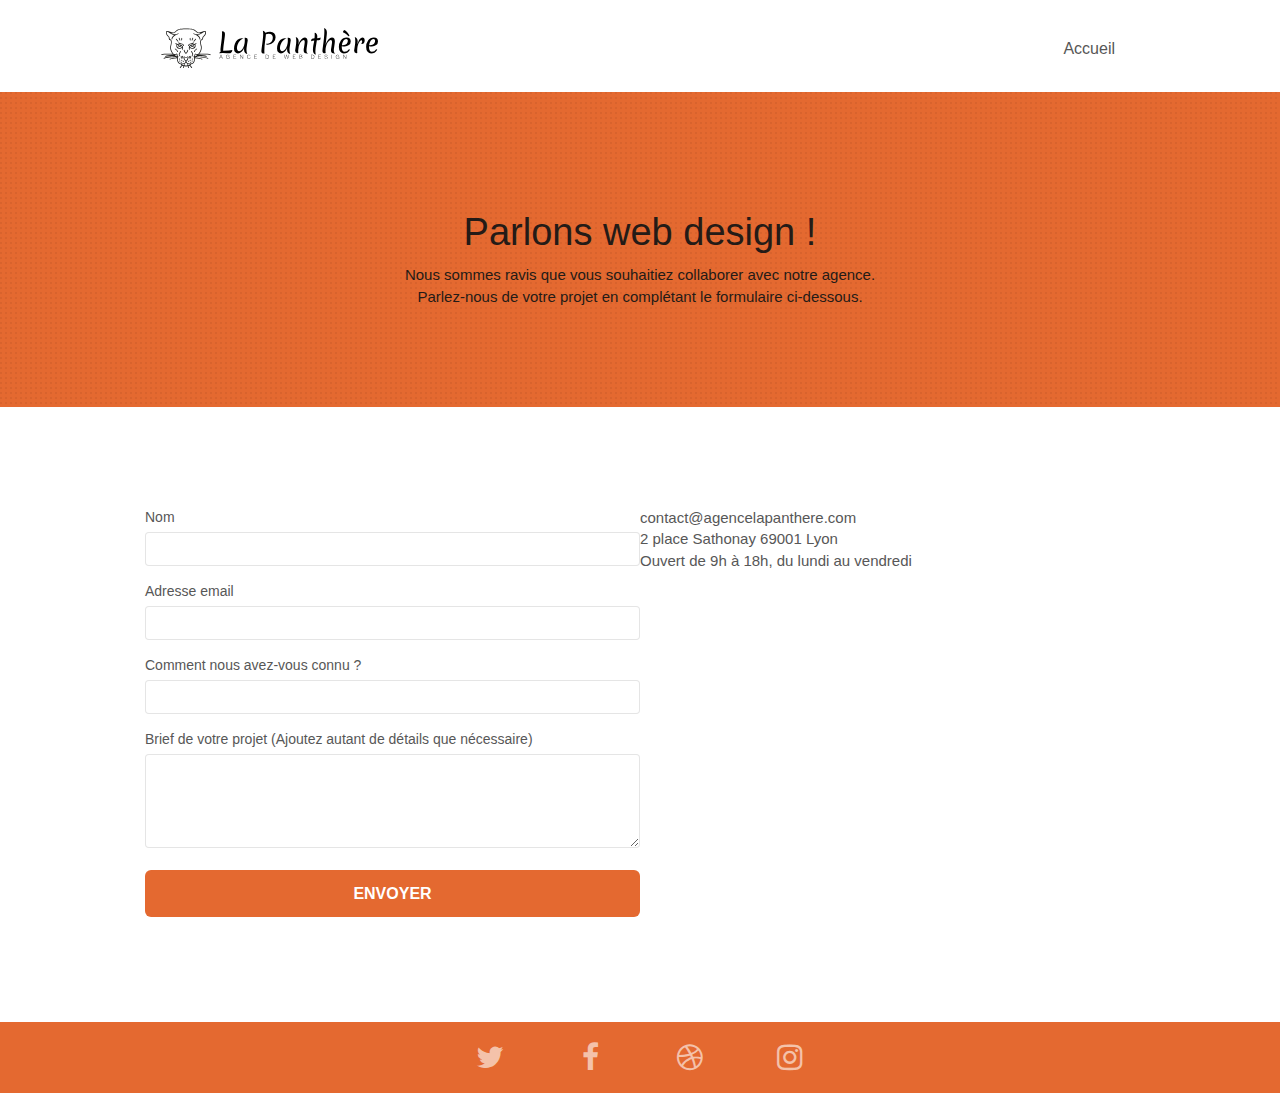
==== page2.html @ c899527e "add keywords and description" ====
<!doctype html>
<html lang="fr">
<head>
    <meta charset="utf-8">
    <meta name="keywords" content="site web, site internet, agence design à Lyon,agence design">
    <meta name="description" content="agence design à Lyon,agence design">
    <meta name="viewport" content="width=device-width, initial-scale=1.0, viewport-fit=cover">
    <link rel="shortcut icon" type="image/png" href="favicon.jpg">
    
	<link rel="stylesheet" type="text/css" href="./css/bootstrap.min.css">
	<link rel="stylesheet" type="text/css" href="style.min.css">
	<link rel="stylesheet" type="text/css" href="./css/font-awesome.css">
	<link rel="stylesheet" type="text/css" href="./css/et-line.css">
	
    
    <title>Contact</title>

    
<!-- Analytics -->
 
<!-- Analytics END -->
    
</head>
<body>
<!-- Principal conteneur -->
<div class="page-container">
    
<!-- bloc-0 -->
<div class="bloc bgc-white l-bloc " id="bloc-0">
	<div class="container bloc-sm">
		<nav class="navbar row">
			<div class="navbar-header">
				<a class="navbar-brand" href="index.html"><img src="img/agence-la-panthere-monochrome.svg" alt="atlanta web design logo" height="40" /></a>
				<button id="nav-toggle" type="button" class="ui-navbar-toggle navbar-toggle" data-toggle="collapse" data-target=".navbar-1">
					<span class="sr-only">Toggle navigation</span><span class="icon-bar"></span><span class="icon-bar"></span><span class="icon-bar"></span>
				</button>
			</div>
			<div class="collapse navbar-collapse navbar-1 special-dropdown-nav">
				<ul class="site-navigation nav navbar-nav">
					<li>
						<a href="index.html">Accueil</a>
					</li>
					
				</ul>
			</div>
		</nav>
	</div>
</div>
<!-- bloc-0 END -->

<!-- bloc-6 -->
<div class="bloc bg-dots-bg bg-repeat bgc-atomic-tangerine d-bloc bloc-bg-texture texture-paper" id="bloc-6">
	<div class="container bloc-lg">
		<div class="row">
			<div class="col-sm-12">
				<h1 class="text-center hero-bloc-text tc-white">
					Parlons web design !
				</h1>
				<p class="text-center mg-lg tc-white tight-width-whitespace">
					Nous sommes ravis que vous souhaitiez collaborer avec notre agence.<br>
					Parlez-nous de votre projet en complétant le formulaire ci-dessous.
				</p>
			</div>
		</div>
	</div>
</div>
<!-- bloc-6 END -->

<!-- bloc-7 -->
<div class="bloc bgc-white l-bloc" id="bloc-7">
	<div class="container bloc-lg">
		<div class="row">
			<div class="col-sm-6">
				<form id="form_1" novalidate success-msg="Your message has been sent." fail-msg="Sorry it seems that our mail server is not responding, Sorry for the inconvenience!">
					<div class="form-group">
						<label for="nom">
							Nom
						</label>
						<input id="nom" class="form-control" required />
					</div>
					<div class="form-group">
						<label for="email">
							Adresse email
						</label>
						<input id="email" class="form-control" type="email" required />
					</div>
					<div class="form-group">
						<label for="message 1">
							Comment nous avez-vous connu ?
						</label>
						<input class="form-control" type="email" required id="message 1" />
					</div>
					<div class="form-group">
						<label for="message 2">
							Brief de votre projet (Ajoutez autant de détails que nécessaire)<br>
						</label><textarea id="message 2" class="form-control" rows="4" cols="50" required></textarea>
					</div> 
					<button class="bloc-button btn btn-lg btn-block cta-hero btn-atomic-tangerine" type="submit" aria-label="button send">
						Envoyer
					</button>
				</form>
			</div>
			<div class="col-sm-6">
				<p>
					contact@agencelapanthere.com<br>2 place Sathonay 69001 Lyon<br>Ouvert de 9h à 18h, du lundi au vendredi<br>
				</p>
			</div>
		</div>
	</div>
</div>
<!-- bloc-7 END -->

<!-- ScrollToTop Button -->
<a class="bloc-button btn btn-d scrollToTop" onclick="scrollToTarget('1')"><span class="fa fa-chevron-up"></span></a>
<!-- ScrollToTop Button END-->


<!-- Footer - bloc-8 -->
<footer>
<div class="bloc bgc-atomic-tangerine d-bloc" id="bloc-8">
	<div class="container bloc-sm">
		<div class="row">
			<div class="col-sm-12">
				
				<div class="row row-no-gutters social">
					<div class="col-sm-3">
						<div class="text-center">
							<a class="social" href="https://twitter.com/search?q=%23login" aria-label="icone twitter"><span class="fa fa-twitter icon-md"></span></a>
						</div>
					</div>
					<div class="col-sm-3">
						<div class="text-center">
							<a class="social" href="https://www.facebook.com/login/" aria-label="icone facebook"><span class="fa fa-facebook icon-md"></span></a>
						</div>
					</div>
					<div class="col-sm-3">
						<div class="text-center">
							<a class="social" href="https://dribbble.com/" aria-label="icone dribbble"><span class="fa fa-dribbble icon-md"></span></a>
						</div>
					</div>
					<div class="col-sm-3">
						<div class="text-center">
							<a class="social" href="https://www.instagram.com/accounts/login/?" aria-label="icone instagram"><span class="fa fa-instagram icon-md"></span></a>
						</div>
					</div>
				</div>
			</div>
		</div>
	</div>
</div>
</footer>
<!-- Footer - bloc-8 END -->

</div>
<!-- Principal conteneur END -->
    
	<script src="./js/jquery-2.1.0.min.js"></script>
	<script src="./js/bootstrap.min.js"></script>
	<script src="./js/blocs.min.js"></script>
	<script src="./js/jqBootstrapValidation.js"></script>
	<script src="./js/formHandler.js"></script>

</body>
</html>
---- style.min.css ----
body{margin:0;padding:0;background:#fff;overflow-x:hidden;-webkit-font-smoothing:antialiased;-moz-osx-font-smoothing:grayscale}a,button{transition:all .3s ease-in-out;outline:0!important}a:hover{text-decoration:none;cursor:pointer}#page-loading-blocs-notifaction{position:fixed;top:0;bottom:0;width:100%;z-index:100000;background:#fff url("img/pageload-spinner.gif") no-repeat center center}.bloc{width:100%;clear:both;background:50% 50% no-repeat;padding:0 50px;-webkit-background-size:cover;-moz-background-size:cover;-o-background-size:cover;background-size:cover;position:relative}.bloc .container{padding-left:20px;padding-right:20px}.bloc-lg{padding:100px 50px}.bloc-md{padding:50px}.bloc-sm{padding:20px 50px}.bg-b-edge,.bg-bl-edge,.bg-br-edge,.bg-center,.bg-l-edge,.bg-r-edge,.bg-repeat,.bg-t-edge,.bg-tl-edge,.bg-tr-edge{-webkit-background-size:auto!important;-moz-background-size:auto!important;-o-background-size:auto!important;background-size:auto!important}.bg-repeat{background:repeat}.bg-t-edge{background:top no-repeat}.bloc-bg-texture::before{content:"";background-size:2px 2px;position:absolute;top:0;bottom:0;left:0;right:0}.b-parallax{background-attachment:fixed}.d-bloc{color:rgba(255,255,255,.7)}.sizeParagraph{font-size:20px}.d-bloc button:hover{color:rgba(255,255,255,.9)}.d-bloc .icon-round,.d-bloc .icon-rounded,.d-bloc .icon-semi-rounded-a,.d-bloc .icon-semi-rounded-b,.d-bloc .icon-square{border-color:rgba(255,255,255,.9)}.d-bloc .divider-h span{border-color:rgba(255,255,255,.2)}.d-bloc .a-btn,.d-bloc .navbar a,.d-bloc .navbar-brand,.d-bloc a .icon-lg,.d-bloc a .icon-md,.d-bloc a .icon-sm,.d-bloc a .icon-xl,.d-bloc h1 a,.d-bloc h2 a,.d-bloc h3 a,.d-bloc h4 a,.d-bloc h5 a,.d-bloc h6 a,.d-bloc p a{color:rgba(255,255,255,.6)}.d-bloc .a-btn:hover,.d-bloc .navbar a:hover,.d-bloc .navbar-brand:hover,.d-bloc a:hover .icon-lg,.d-bloc a:hover .icon-md,.d-bloc a:hover .icon-sm,.d-bloc a:hover .icon-xl,.d-bloc h1 a:hover,.d-bloc h2 a:hover,.d-bloc h3 a:hover,.d-bloc h4 a:hover,.d-bloc h5 a:hover,.d-bloc h6 a:hover,.d-bloc p a:hover{color:#fff}.d-bloc .navbar-toggle .icon-bar{background:#fff}.d-bloc .btn-wire,.d-bloc .btn-wire:hover{color:#fff;border-color:#fff}.d-bloc .panel{color:rgba(0,0,0,.5)}.d-bloc .panel button:hover{color:rgba(0,0,0,.7)}.d-bloc .panel icon{border-color:rgba(0,0,0,.7)}.d-bloc .panel .divider-h span{border-color:rgba(0,0,0,.1)}.d-bloc .panel .a-btn{color:rgba(0,0,0,.6)}.d-bloc .panel .a-btn:hover{color:#000}.d-bloc .panel .btn-wire,.d-bloc .panel .btn-wire:hover{color:rgba(0,0,0,.7);border-color:rgba(0,0,0,.3)}.d-bloc .panel,.l-bloc{color:rgba(0,0,0,.5)}.d-bloc .panel button:hover,.l-bloc button:hover{color:rgba(0,0,0,.7)}.l-bloc .icon-round,.l-bloc .icon-rounded,.l-bloc .icon-semi-rounded-a,.l-bloc .icon-semi-rounded-b,.l-bloc .icon-square{border-color:rgba(0,0,0,.7)}.d-bloc .panel .divider-h span,.l-bloc .divider-h span{border-color:rgba(0,0,0,.1)}.d-bloc .panel .a-btn,.l-bloc .a-btn,.l-bloc .navbar a,.l-bloc .navbar-brand,.l-bloc a .icon-lg,.l-bloc a .icon-md,.l-bloc a .icon-sm,.l-bloc a .icon-xl,.l-bloc h1 a,.l-bloc h2 a,.l-bloc h3 a,.l-bloc h4 a,.l-bloc h5 a,.l-bloc h6 a,.l-bloc p a{color:rgba(0,0,0,.6)}.d-bloc .panel .a-btn:hover,.l-bloc .a-btn:hover,.l-bloc .navbar a:hover,.l-bloc .navbar-brand:hover,.l-bloc a:hover .icon-lg,.l-bloc a:hover .icon-md,.l-bloc a:hover .icon-sm,.l-bloc a:hover .icon-xl,.l-bloc h1 a:hover,.l-bloc h2 a:hover,.l-bloc h3 a:hover,.l-bloc h4 a:hover,.l-bloc h5 a:hover,.l-bloc h6 a:hover,.l-bloc p a:hover{color:#000}.l-bloc .navbar-toggle .icon-bar{color:rgba(0,0,0,.6)}.d-bloc .panel .btn-wire,.d-bloc .panel .btn-wire:hover,.l-bloc .btn-wire,.l-bloc .btn-wire:hover{color:rgba(0,0,0,.7);border-color:rgba(0,0,0,.3)}.voffset{margin-top:30px}.voffset-lg{margin-top:80px}.row-no-gutters{margin-right:0;margin-left:0}.row.row-no-gutters>[class*=" col-"],.row.row-no-gutters>[class^=col-]{padding-right:0;padding-left:0}#bloc-1-hero h1{font-size:32px}.navbar{margin-bottom:0;z-index:1}.navbar-brand{height:auto;padding:3px 15px;font-size:25px;font-weight:400;font-weight:600;line-height:44px}.navbar-brand img{max-height:200px;margin:0 5px 0 0;display:inline}.navbar-brand img[src$=svg]{min-width:100px}.nav-center .navbar-brand img{margin:0}.navbar .nav{padding-top:2px;margin-right:-16px;float:right;z-index:1}.nav>li{float:left;margin-top:4px;font-size:16px}.navbar-nav .open .dropdown-menu>li>a{text-align:inherit}.nav>li a:focus,.nav>li a:hover{background:0 0}.navbar-toggle{margin:10px 10px 0 0;border:0}.navbar-toggle:hover{background:0 0!important}.navbar-toggle .icon-bar{background-color:rgba(0,0,0,.5);width:26px}.nav-invert .navbar .nav{float:left}.nav-invert .navbar-brand,.nav-invert .navbar-header{float:right;position:relative;z-index:2}@media (min-width:768px){.site-navigation{position:absolute;top:50%;right:20px;transform:translate(0,-50%);-webkit-transform:translateY(-50%)}.nav>li .dropdown-menu a,.nav>li .dropdown-menu a:hover{color:#484848}.nav-invert .site-navigation{left:0;right:0}.nav-center{text-align:center}.nav-center .navbar-header{width:100%}.nav-center .nav>li,.nav-center .navbar-brand,.nav-center .navbar-header{float:none;display:inline-block}.nav-center .site-navigation{position:relative;width:100%;right:0;margin-right:0;margin-top:20px}.nav-center.mini-nav .navbar-toggle{float:none;margin:10px auto 0}}.nav>li>.dropdown a{background:0 0!important;display:block;padding:14px 15px}nav .caret{margin:0 5px}.dropdown-menu .dropdown-menu{top:-8px;left:100%}.dropdown-menu .dropmenu-flow-right{top:100%;left:0;margin-left:-1px;border-top-left-radius:0;border-top-right-radius:0}.dropdown-menu .dropdown span{border:4px solid #000;border-top-color:transparent;border-right-color:transparent;border-bottom-color:transparent;margin:6px -5px 0 0!important;float:right}.mg-md{margin-top:10px;margin-bottom:20px}.mg-lg{margin-top:10px;margin-bottom:40px}.btn{margin:0 5px 5px 0}.btn.pull-right{margin:0 0 5px 5px}.btn-d,.btn-d:focus,.btn-d:hover{color:#fff;background:rgba(0,0,0,.3)}button{outline:0!important}.btn-rd{border-radius:40px}.btn-clean{border:1px solid rgba(0,0,0,.08);border-bottom-color:rgba(0,0,0,.1);text-shadow:0 1px 0 rgba(0,0,1,.1);box-shadow:0 1px 3px rgba(0,0,1,.25),inset 0 1px 0 0 rgba(255,255,255,.15)}.icon-md{font-size:30px!important}.icon-lg{font-size:60px!important}.sm-shadow{text-shadow:0 1px 2px rgba(0,0,0,.3)}.panel-sq,.panel-sq .panel-footer,.panel-sq .panel-heading{border-radius:0}.panel-rd{border-radius:30px}.panel-rd .panel-heading{border-radius:29px 29px 0 0}.panel-rd .panel-footer{border-radius:0 0 29px 29px}.form-control{border-color:rgba(0,0,0,.1);box-shadow:none}.scrollToTop{width:40px;height:40px;position:fixed;bottom:20px;right:20px;opacity:0;z-index:500;transition:all .3s ease-in-out}.scrollToTop span{margin-top:6px}.showScrollTop{font-size:14px;opacity:1}a[data-lightbox]{position:relative;display:block;text-align:center}a[data-lightbox]:hover::before{content:"+";font-family:HelveticaNeue-Light,"Helvetica Neue Light","Helvetica Neue",Helvetica,Arial;font-size:32px;width:50px;height:50px;margin-left:-25px;border-radius:50%;background:rgba(0,0,0,.6);color:#fff;font-weight:100;z-index:1;position:absolute;top:50%;transform:translateY(-50%);-webkit-transform:translateY(-50%)}a[data-lightbox]:hover img{opacity:.6;-webkit-animation-fill-mode:none;animation-fill-mode:none}#lightbox-modal{display:flex;align-items:center}#lightbox-modal .modal-dialog{width:90%;max-width:900px;margin:0 auto 0}#lightbox-modal .modal-dialog img{max-height:90vh;margin:0 auto}.lightbox-caption{padding:20px;color:#fff;background:rgba(0,0,0,.5);position:absolute;left:15px;right:15px;bottom:5px}.close-lightbox{color:#fff;font-size:30px;position:absolute;top:20px;right:20px;z-index:20;background:rgba(0,0,0,.5);border:none;line-height:30px;padding:0 9px 5px;opacity:.3}.close-lightbox:hover,.next-lightbox:hover,.prev-lightbox:hover{opacity:1;color:#fff}.next-lightbox,.prev-lightbox{font-size:20px;color:rgba(255,255,255,.9);background:rgba(0,0,0,.5);transition:all .2s ease-in-out;position:absolute;top:45%;z-index:1;opacity:.4}.next-lightbox{padding:6px 8px 1px 13px;right:25px}.prev-lightbox{padding:6px 13px 1px 10px;left:25px}.snapshot-lb .modal-body{padding-bottom:45px}.snapshot-lb .lightbox-caption{padding:0;color:rgba(0,0,0,.5);background:0 0}.btn,a,h1,h2,h3,h4,h5,h6,label,p{font-family:helvetica;font-weight:400;color:#575757!important}.container{max-width:1000px}.hero-bloc-text{font-size:38px}.hero-bloc-text-sub{font-size:36px}.statement-bloc-text{line-height:26px;font-style:italic;font-size:20px;text-align:center;font-weight:lighter;max-width:520px;margin:auto auto auto auto}p{font-size:15px}.tight-width-whitespace{max-width:600px;margin:auto auto auto auto}.h1{font-size:20px;font-family:"Open Sans"}.cta-hero{margin-top:22px;color:#fff!important;text-transform:uppercase;padding:12px 28px 12px 28px;font-size:16px;font-weight:700}.social{max-width:400px;margin:auto auto auto auto}h2{font-size:22px;line-height:1.4em}.size-text{font-size:22px;line-height:1.4em}h3{font-size:15px;text-transform:uppercase;font-weight:700;color:#333!important}.med-width-whitespace{max-width:800px;margin:auto auto auto auto;box-shadow:0 0 0 #000}h1{color:#333!important}h4{color:#333!important}.icons{margin-bottom:14px;margin-top:24px}.white{color:#fff!important}.portfolio-thumb{margin-bottom:24px}.portfolio-row{margin-bottom:44px;margin-top:50px}.avatar{box-shadow:0 4px 9px rgba(0,0,0,.3)}.black-background{background-color:rgba(165,147,99,.7);padding:40px 40px 40px 40px}.bold-link{font-weight:900;text-decoration:underline!important}.bgc-white{background-color:#fff}.bgc-dark-slate-blue{background-color:#364577}.tc-white{color:#241b17!important}.bgc-atomic-tangerine{background:#e46930}.btn-atomic-tangerine{background:#e46930;color:#fff!important}.btn-atomic-tangerine:hover{background:#c27956!important;color:#fff!important}.ltc-white{color:#fff!important}.ltc-white:hover{color:#ccc!important}.ltc-atomic-tangerine{color:#f3976c!important}.ltc-atomic-tangerine:hover{color:#c27956!important}.icon-dark-slate-blue{color:#364577!important;border-color:#364577!important}.bg-dots-bg{background-image:url("img/dots-bg.png")}.bg-lines-h2-bg{background-image:url("img/lines-h2-bg.png")}.bg-banniere{background-image:url("img/agence-la-panthere.webp")}.bg-presentation{background-image:url("img/image-de-presentation.webp")}.size-paragraph{font-size:15px}.tc-blue{text-decoration:blue}.bg-h1{background:#ccc;border-radius:5px}@media (max-width:1024px){.bloc{padding-left:20px;padding-right:20px}.bloc-tile-2.full-width-bloc .container,.bloc-tile-3.full-width-bloc .container,.bloc-tile-4.full-width-bloc .container,.bloc.full-width-bloc{padding-left:0;padding-right:0}}@media (max-width:992px) and (min-width:768px){.navbar .nav{max-width:80%}.nav-center.navbar .nav{max-width:100%}}@media only screen and (min-device-width:768px) and (max-device-width:1024px) and (orientation:landscape){.b-parallax{background-attachment:scroll}}@media only screen and (min-device-width:1024px) and (max-device-width:1366px) and (-webkit-min-device-pixel-ratio:1.5){.b-parallax{background-attachment:scroll}}@media (max-width:991px){.container{width:100%}.b-parallax{background-attachment:scroll}#hero-bloc,.page-container{overflow-x:hidden;position:relative}.bloc{padding-left:constant(safe-area-inset-left);padding-right:constant(safe-area-inset-right)}.bloc-group,.bloc-group .bloc{display:block;width:100%}.bloc-fill-screen .fill-bloc-bottom-edge,.bloc-fill-screen .fill-bloc-top-edge{padding:0 20px;padding-left:constant(safe-area-inset-left);padding-right:constant(safe-area-inset-right)}}@media (max-width:767px){.page-container{overflow-x:hidden;position:relative}#disqus_thread,h1,h2,h3,h4,h5,h6,p{padding-left:10px!important;padding-right:10px!important}.b-parallax{background-attachment:scroll}.navbar .nav{padding-top:0;border-top:1px solid rgba(0,0,0,.2);float:none!important}.navbar.row{margin-left:0;margin-right:0}.site-navigation{position:inherit;transform:none;-webkit-transform:none;-ms-transform:none}.nav>li{margin-top:0;border-bottom:1px solid rgba(0,0,0,.1);background:rgba(0,0,0,.05);text-align:left;padding-left:15px;width:100%}.nav>li:hover{background:rgba(0,0,0,.08)}.dropdown .dropdown a .caret{float:none;margin:5px 0 0 10px!important;border:4px solid #000;border-bottom-color:transparent;border-right-color:transparent;border-left-color:transparent}#hero-bloc .navbar .nav{background:rgba(0,0,0,.8)}#hero-bloc .navbar .nav a{color:rgba(255,255,255,.6)}.hero{padding:50px 0}.hero-nav{left:-1px;right:-1px}.navbar-collapse{padding:0;overflow-x:hidden;-webkit-box-shadow:none;box-shadow:none}.navbar-brand img{max-height:40px;width:auto}.nav-invert .navbar-header{float:none;width:100%}.nav-invert .navbar-toggle{float:left;margin-left:10px}.bloc{padding-left:0;padding-right:0}.bloc-lg,.bloc-xl,.bloc-xxl{padding:40px 0}.bloc-md,.bloc-sm{padding-left:0;padding-right:0}.bloc-fill-screen .fill-bloc-bottom-edge,.bloc-fill-screen .fill-bloc-top-edge,.bloc-tile-2 .container,.bloc-tile-3 .container,.bloc-tile-4 .container{padding-left:0;padding-right:0}.a-block{padding:0 10px}.btn-dwn{display:none}.voffset{margin-top:5px}.voffset-md{margin-top:20px}.voffset-lg{margin-top:30px}form{padding:5px}.close-lightbox{display:inline-block}.blocsapp-device-iphone5{background-size:216px 425px;padding-top:60px;width:216px;height:425px}.blocsapp-device-iphone5 img{width:180px;height:320px}}@media (max-width:400px){.bloc{padding-left:0;padding-right:0}}@media (max-width:767px){.bloc-mob-center-text{text-align:center}}
---- css/et-line.css ----
@font-face {
    font-family: et-line;
    src: url(../fonts/et-line.eot);
    src: url(../fonts/et-line.eot?#iefix) format('embedded-opentype'), url(../fonts/et-line.woff) format('woff'), url(../fonts/et-line.ttf) format('truetype'), url(../fonts/et-line.svg#et-line) format('svg');
    font-weight: 400;
    font-style: normal
}

.et-icon-adjustments,
.et-icon-alarmclock,
.et-icon-anchor,
.et-icon-aperture,
.et-icon-attachment,
.et-icon-bargraph,
.et-icon-basket,
.et-icon-beaker,
.et-icon-bike,
.et-icon-book-open,
.et-icon-briefcase,
.et-icon-browser,
.et-icon-calendar,
.et-icon-camera,
.et-icon-caution,
.et-icon-chat,
.et-icon-circle-compass,
.et-icon-clipboard,
.et-icon-clock,
.et-icon-cloud,
.et-icon-compass,
.et-icon-desktop,
.et-icon-dial,
.et-icon-document,
.et-icon-documents,
.et-icon-download,
.et-icon-dribbble,
.et-icon-edit,
.et-icon-envelope,
.et-icon-expand,
.et-icon-facebook,
.et-icon-flag,
.et-icon-focus,
.et-icon-gears,
.et-icon-genius,
.et-icon-gift,
.et-icon-global,
.et-icon-globe,
.et-icon-googleplus,
.et-icon-grid,
.et-icon-happy,
.et-icon-hazardous,
.et-icon-heart,
.et-icon-hotairballoon,
.et-icon-hourglass,
.et-icon-key,
.et-icon-laptop,
.et-icon-layers,
.et-icon-lifesaver,
.et-icon-lightbulb,
.et-icon-linegraph,
.et-icon-linkedin,
.et-icon-lock,
.et-icon-magnifying-glass,
.et-icon-map,
.et-icon-map-pin,
.et-icon-megaphone,
.et-icon-mic,
.et-icon-mobile,
.et-icon-newspaper,
.et-icon-notebook,
.et-icon-paintbrush,
.et-icon-paperclip,
.et-icon-pencil,
.et-icon-phone,
.et-icon-picture,
.et-icon-pictures,
.et-icon-piechart,
.et-icon-presentation,
.et-icon-pricetags,
.et-icon-printer,
.et-icon-profile-female,
.et-icon-profile-male,
.et-icon-puzzle,
.et-icon-quote,
.et-icon-recycle,
.et-icon-refresh,
.et-icon-ribbon,
.et-icon-rss,
.et-icon-sad,
.et-icon-scissors,
.et-icon-scope,
.et-icon-search,
.et-icon-shield,
.et-icon-speedometer,
.et-icon-strategy,
.et-icon-streetsign,
.et-icon-tablet,
.et-icon-target,
.et-icon-telescope,
.et-icon-toolbox,
.et-icon-tools,
.et-icon-tools-2,
.et-icon-trophy,
.et-icon-tumblr,
.et-icon-twitter,
.et-icon-upload,
.et-icon-video,
.et-icon-wallet,
.et-icon-wine {
    font-family: et-line;
    speak: none;
    font-style: normal;
    font-weight: 400;
    font-variant: normal;
    text-transform: none;
    line-height: 1;
    -webkit-font-smoothing: antialiased;
    -moz-osx-font-smoothing: grayscale;
    display: inline-block
}

.et-icon-mobile:before {
    content: "\e000"
}

.et-icon-laptop:before {
    content: "\e001"
}

.et-icon-desktop:before {
    content: "\e002"
}

.et-icon-tablet:before {
    content: "\e003"
}

.et-icon-phone:before {
    content: "\e004"
}

.et-icon-document:before {
    content: "\e005"
}

.et-icon-documents:before {
    content: "\e006"
}

.et-icon-search:before {
    content: "\e007"
}

.et-icon-clipboard:before {
    content: "\e008"
}

.et-icon-newspaper:before {
    content: "\e009"
}

.et-icon-notebook:before {
    content: "\e00a"
}

.et-icon-book-open:before {
    content: "\e00b"
}

.et-icon-browser:before {
    content: "\e00c"
}

.et-icon-calendar:before {
    content: "\e00d"
}

.et-icon-presentation:before {
    content: "\e00e"
}

.et-icon-picture:before {
    content: "\e00f"
}

.et-icon-pictures:before {
    content: "\e010"
}

.et-icon-video:before {
    content: "\e011"
}

.et-icon-camera:before {
    content: "\e012"
}

.et-icon-printer:before {
    content: "\e013"
}

.et-icon-toolbox:before {
    content: "\e014"
}

.et-icon-briefcase:before {
    content: "\e015"
}

.et-icon-wallet:before {
    content: "\e016"
}

.et-icon-gift:before {
    content: "\e017"
}

.et-icon-bargraph:before {
    content: "\e018"
}

.et-icon-grid:before {
    content: "\e019"
}

.et-icon-expand:before {
    content: "\e01a"
}

.et-icon-focus:before {
    content: "\e01b"
}

.et-icon-edit:before {
    content: "\e01c"
}

.et-icon-adjustments:before {
    content: "\e01d"
}

.et-icon-ribbon:before {
    content: "\e01e"
}

.et-icon-hourglass:before {
    content: "\e01f"
}

.et-icon-lock:before {
    content: "\e020"
}

.et-icon-megaphone:before {
    content: "\e021"
}

.et-icon-shield:before {
    content: "\e022"
}

.et-icon-trophy:before {
    content: "\e023"
}

.et-icon-flag:before {
    content: "\e024"
}

.et-icon-map:before {
    content: "\e025"
}

.et-icon-puzzle:before {
    content: "\e026"
}

.et-icon-basket:before {
    content: "\e027"
}

.et-icon-envelope:before {
    content: "\e028"
}

.et-icon-streetsign:before {
    content: "\e029"
}

.et-icon-telescope:before {
    content: "\e02a"
}

.et-icon-gears:before {
    content: "\e02b"
}

.et-icon-key:before {
    content: "\e02c"
}

.et-icon-paperclip:before {
    content: "\e02d"
}

.et-icon-attachment:before {
    content: "\e02e"
}

.et-icon-pricetags:before {
    content: "\e02f"
}

.et-icon-lightbulb:before {
    content: "\e030"
}

.et-icon-layers:before {
    content: "\e031"
}

.et-icon-pencil:before {
    content: "\e032"
}

.et-icon-tools:before {
    content: "\e033"
}

.et-icon-tools-2:before {
    content: "\e034"
}

.et-icon-scissors:before {
    content: "\e035"
}

.et-icon-paintbrush:before {
    content: "\e036"
}

.et-icon-magnifying-glass:before {
    content: "\e037"
}

.et-icon-circle-compass:before {
    content: "\e038"
}

.et-icon-linegraph:before {
    content: "\e039"
}

.et-icon-mic:before {
    content: "\e03a"
}

.et-icon-strategy:before {
    content: "\e03b"
}

.et-icon-beaker:before {
    content: "\e03c"
}

.et-icon-caution:before {
    content: "\e03d"
}

.et-icon-recycle:before {
    content: "\e03e"
}

.et-icon-anchor:before {
    content: "\e03f"
}

.et-icon-profile-male:before {
    content: "\e040"
}

.et-icon-profile-female:before {
    content: "\e041"
}

.et-icon-bike:before {
    content: "\e042"
}

.et-icon-wine:before {
    content: "\e043"
}

.et-icon-hotairballoon:before {
    content: "\e044"
}

.et-icon-globe:before {
    content: "\e045"
}

.et-icon-genius:before {
    content: "\e046"
}

.et-icon-map-pin:before {
    content: "\e047"
}

.et-icon-dial:before {
    content: "\e048"
}

.et-icon-chat:before {
    content: "\e049"
}

.et-icon-heart:before {
    content: "\e04a"
}

.et-icon-cloud:before {
    content: "\e04b"
}

.et-icon-upload:before {
    content: "\e04c"
}

.et-icon-download:before {
    content: "\e04d"
}

.et-icon-target:before {
    content: "\e04e"
}

.et-icon-hazardous:before {
    content: "\e04f"
}

.et-icon-piechart:before {
    content: "\e050"
}

.et-icon-speedometer:before {
    content: "\e051"
}

.et-icon-global:before {
    content: "\e052"
}

.et-icon-compass:before {
    content: "\e053"
}

.et-icon-lifesaver:before {
    content: "\e054"
}

.et-icon-clock:before {
    content: "\e055"
}

.et-icon-aperture:before {
    content: "\e056"
}

.et-icon-quote:before {
    content: "\e057"
}

.et-icon-scope:before {
    content: "\e058"
}

.et-icon-alarmclock:before {
    content: "\e059"
}

.et-icon-refresh:before {
    content: "\e05a"
}

.et-icon-happy:before {
    content: "\e05b"
}

.et-icon-sad:before {
    content: "\e05c"
}

.et-icon-facebook:before {
    content: "\e05d"
}

.et-icon-twitter:before {
    content: "\e05e"
}

.et-icon-googleplus:before {
    content: "\e05f"
}

.et-icon-rss:before {
    content: "\e060"
}

.et-icon-tumblr:before {
    content: "\e061"
}

.et-icon-linkedin:before {
    content: "\e062"
}

.et-icon-dribbble:before {
    content: "\e063"
}
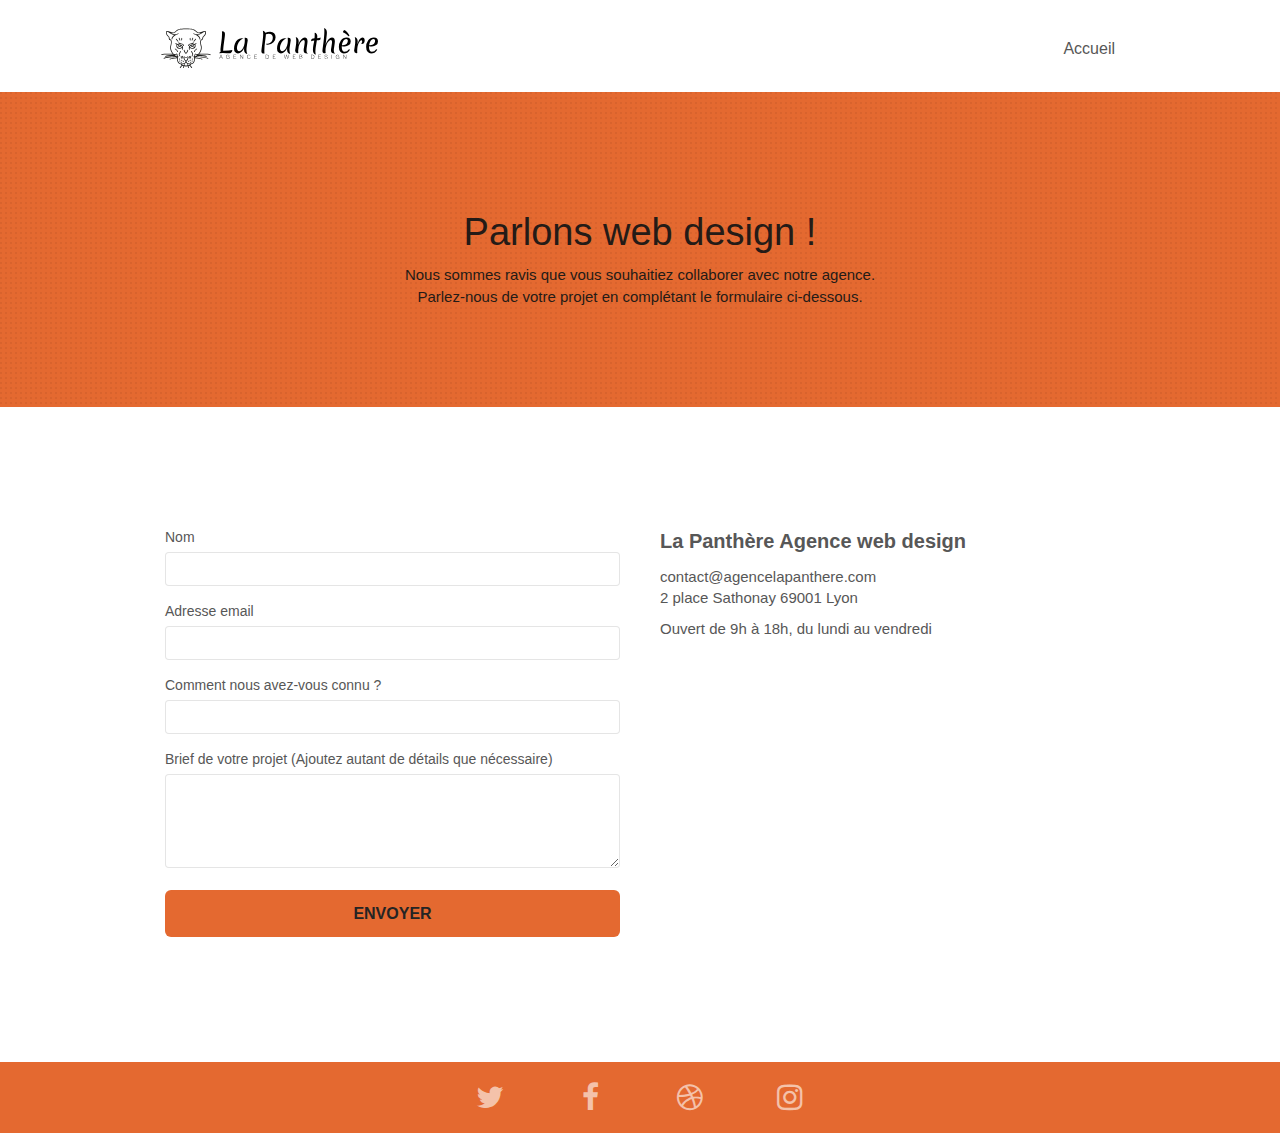
==== commit 97f830b9: "add padding and change color send" ====
--- a/page2.html
+++ b/page2.html
@@ -101,9 +101,13 @@
 				</form>
 			</div>
 			<div class="col-sm-6">
+				<p class="coordonnées" >
+					La Panthère Agence web design <br>
+				</p>
 				<p>
-					contact@agencelapanthere.com<br>2 place Sathonay 69001 Lyon<br>Ouvert de 9h à 18h, du lundi au vendredi<br>
+				<a href="mailto:contact@agencelapanthere.com" aria-label="adresse mail de la panthere agenge pour contact par mail">contact@agencelapanthere.com</a>	<br>2 place Sathonay 69001 Lyon<br>
 				</p>
+				<p>Ouvert de 9h à 18h, du lundi au vendredi<br></p>
 			</div>
 		</div>
 	</div>
--- a/style.min.css
+++ b/style.min.css
@@ -1 +1 @@
-body{margin:0;padding:0;background:#fff;overflow-x:hidden;-webkit-font-smoothing:antialiased;-moz-osx-font-smoothing:grayscale}a,button{transition:all .3s ease-in-out;outline:0!important}a:hover{text-decoration:none;cursor:pointer}#page-loading-blocs-notifaction{position:fixed;top:0;bottom:0;width:100%;z-index:100000;background:#fff url("img/pageload-spinner.gif") no-repeat center center}.bloc{width:100%;clear:both;background:50% 50% no-repeat;padding:0 50px;-webkit-background-size:cover;-moz-background-size:cover;-o-background-size:cover;background-size:cover;position:relative}.bloc .container{padding-left:20px;padding-right:20px}.bloc-lg{padding:100px 50px}.bloc-md{padding:50px}.bloc-sm{padding:20px 50px}.bg-b-edge,.bg-bl-edge,.bg-br-edge,.bg-center,.bg-l-edge,.bg-r-edge,.bg-repeat,.bg-t-edge,.bg-tl-edge,.bg-tr-edge{-webkit-background-size:auto!important;-moz-background-size:auto!important;-o-background-size:auto!important;background-size:auto!important}.bg-repeat{background:repeat}.bg-t-edge{background:top no-repeat}.bloc-bg-texture::before{content:"";background-size:2px 2px;position:absolute;top:0;bottom:0;left:0;right:0}.b-parallax{background-attachment:fixed}.d-bloc{color:rgba(255,255,255,.7)}.sizeParagraph{font-size:20px}.d-bloc button:hover{color:rgba(255,255,255,.9)}.d-bloc .icon-round,.d-bloc .icon-rounded,.d-bloc .icon-semi-rounded-a,.d-bloc .icon-semi-rounded-b,.d-bloc .icon-square{border-color:rgba(255,255,255,.9)}.d-bloc .divider-h span{border-color:rgba(255,255,255,.2)}.d-bloc .a-btn,.d-bloc .navbar a,.d-bloc .navbar-brand,.d-bloc a .icon-lg,.d-bloc a .icon-md,.d-bloc a .icon-sm,.d-bloc a .icon-xl,.d-bloc h1 a,.d-bloc h2 a,.d-bloc h3 a,.d-bloc h4 a,.d-bloc h5 a,.d-bloc h6 a,.d-bloc p a{color:rgba(255,255,255,.6)}.d-bloc .a-btn:hover,.d-bloc .navbar a:hover,.d-bloc .navbar-brand:hover,.d-bloc a:hover .icon-lg,.d-bloc a:hover .icon-md,.d-bloc a:hover .icon-sm,.d-bloc a:hover .icon-xl,.d-bloc h1 a:hover,.d-bloc h2 a:hover,.d-bloc h3 a:hover,.d-bloc h4 a:hover,.d-bloc h5 a:hover,.d-bloc h6 a:hover,.d-bloc p a:hover{color:#fff}.d-bloc .navbar-toggle .icon-bar{background:#fff}.d-bloc .btn-wire,.d-bloc .btn-wire:hover{color:#fff;border-color:#fff}.d-bloc .panel{color:rgba(0,0,0,.5)}.d-bloc .panel button:hover{color:rgba(0,0,0,.7)}.d-bloc .panel icon{border-color:rgba(0,0,0,.7)}.d-bloc .panel .divider-h span{border-color:rgba(0,0,0,.1)}.d-bloc .panel .a-btn{color:rgba(0,0,0,.6)}.d-bloc .panel .a-btn:hover{color:#000}.d-bloc .panel .btn-wire,.d-bloc .panel .btn-wire:hover{color:rgba(0,0,0,.7);border-color:rgba(0,0,0,.3)}.d-bloc .panel,.l-bloc{color:rgba(0,0,0,.5)}.d-bloc .panel button:hover,.l-bloc button:hover{color:rgba(0,0,0,.7)}.l-bloc .icon-round,.l-bloc .icon-rounded,.l-bloc .icon-semi-rounded-a,.l-bloc .icon-semi-rounded-b,.l-bloc .icon-square{border-color:rgba(0,0,0,.7)}.d-bloc .panel .divider-h span,.l-bloc .divider-h span{border-color:rgba(0,0,0,.1)}.d-bloc .panel .a-btn,.l-bloc .a-btn,.l-bloc .navbar a,.l-bloc .navbar-brand,.l-bloc a .icon-lg,.l-bloc a .icon-md,.l-bloc a .icon-sm,.l-bloc a .icon-xl,.l-bloc h1 a,.l-bloc h2 a,.l-bloc h3 a,.l-bloc h4 a,.l-bloc h5 a,.l-bloc h6 a,.l-bloc p a{color:rgba(0,0,0,.6)}.d-bloc .panel .a-btn:hover,.l-bloc .a-btn:hover,.l-bloc .navbar a:hover,.l-bloc .navbar-brand:hover,.l-bloc a:hover .icon-lg,.l-bloc a:hover .icon-md,.l-bloc a:hover .icon-sm,.l-bloc a:hover .icon-xl,.l-bloc h1 a:hover,.l-bloc h2 a:hover,.l-bloc h3 a:hover,.l-bloc h4 a:hover,.l-bloc h5 a:hover,.l-bloc h6 a:hover,.l-bloc p a:hover{color:#000}.l-bloc .navbar-toggle .icon-bar{color:rgba(0,0,0,.6)}.d-bloc .panel .btn-wire,.d-bloc .panel .btn-wire:hover,.l-bloc .btn-wire,.l-bloc .btn-wire:hover{color:rgba(0,0,0,.7);border-color:rgba(0,0,0,.3)}.voffset{margin-top:30px}.voffset-lg{margin-top:80px}.row-no-gutters{margin-right:0;margin-left:0}.row.row-no-gutters>[class*=" col-"],.row.row-no-gutters>[class^=col-]{padding-right:0;padding-left:0}#bloc-1-hero h1{font-size:32px}.navbar{margin-bottom:0;z-index:1}.navbar-brand{height:auto;padding:3px 15px;font-size:25px;font-weight:400;font-weight:600;line-height:44px}.navbar-brand img{max-height:200px;margin:0 5px 0 0;display:inline}.navbar-brand img[src$=svg]{min-width:100px}.nav-center .navbar-brand img{margin:0}.navbar .nav{padding-top:2px;margin-right:-16px;float:right;z-index:1}.nav>li{float:left;margin-top:4px;font-size:16px}.navbar-nav .open .dropdown-menu>li>a{text-align:inherit}.nav>li a:focus,.nav>li a:hover{background:0 0}.navbar-toggle{margin:10px 10px 0 0;border:0}.navbar-toggle:hover{background:0 0!important}.navbar-toggle .icon-bar{background-color:rgba(0,0,0,.5);width:26px}.nav-invert .navbar .nav{float:left}.nav-invert .navbar-brand,.nav-invert .navbar-header{float:right;position:relative;z-index:2}@media (min-width:768px){.site-navigation{position:absolute;top:50%;right:20px;transform:translate(0,-50%);-webkit-transform:translateY(-50%)}.nav>li .dropdown-menu a,.nav>li .dropdown-menu a:hover{color:#484848}.nav-invert .site-navigation{left:0;right:0}.nav-center{text-align:center}.nav-center .navbar-header{width:100%}.nav-center .nav>li,.nav-center .navbar-brand,.nav-center .navbar-header{float:none;display:inline-block}.nav-center .site-navigation{position:relative;width:100%;right:0;margin-right:0;margin-top:20px}.nav-center.mini-nav .navbar-toggle{float:none;margin:10px auto 0}}.nav>li>.dropdown a{background:0 0!important;display:block;padding:14px 15px}nav .caret{margin:0 5px}.dropdown-menu .dropdown-menu{top:-8px;left:100%}.dropdown-menu .dropmenu-flow-right{top:100%;left:0;margin-left:-1px;border-top-left-radius:0;border-top-right-radius:0}.dropdown-menu .dropdown span{border:4px solid #000;border-top-color:transparent;border-right-color:transparent;border-bottom-color:transparent;margin:6px -5px 0 0!important;float:right}.mg-md{margin-top:10px;margin-bottom:20px}.mg-lg{margin-top:10px;margin-bottom:40px}.btn{margin:0 5px 5px 0}.btn.pull-right{margin:0 0 5px 5px}.btn-d,.btn-d:focus,.btn-d:hover{color:#fff;background:rgba(0,0,0,.3)}button{outline:0!important}.btn-rd{border-radius:40px}.btn-clean{border:1px solid rgba(0,0,0,.08);border-bottom-color:rgba(0,0,0,.1);text-shadow:0 1px 0 rgba(0,0,1,.1);box-shadow:0 1px 3px rgba(0,0,1,.25),inset 0 1px 0 0 rgba(255,255,255,.15)}.icon-md{font-size:30px!important}.icon-lg{font-size:60px!important}.sm-shadow{text-shadow:0 1px 2px rgba(0,0,0,.3)}.panel-sq,.panel-sq .panel-footer,.panel-sq .panel-heading{border-radius:0}.panel-rd{border-radius:30px}.panel-rd .panel-heading{border-radius:29px 29px 0 0}.panel-rd .panel-footer{border-radius:0 0 29px 29px}.form-control{border-color:rgba(0,0,0,.1);box-shadow:none}.scrollToTop{width:40px;height:40px;position:fixed;bottom:20px;right:20px;opacity:0;z-index:500;transition:all .3s ease-in-out}.scrollToTop span{margin-top:6px}.showScrollTop{font-size:14px;opacity:1}a[data-lightbox]{position:relative;display:block;text-align:center}a[data-lightbox]:hover::before{content:"+";font-family:HelveticaNeue-Light,"Helvetica Neue Light","Helvetica Neue",Helvetica,Arial;font-size:32px;width:50px;height:50px;margin-left:-25px;border-radius:50%;background:rgba(0,0,0,.6);color:#fff;font-weight:100;z-index:1;position:absolute;top:50%;transform:translateY(-50%);-webkit-transform:translateY(-50%)}a[data-lightbox]:hover img{opacity:.6;-webkit-animation-fill-mode:none;animation-fill-mode:none}#lightbox-modal{display:flex;align-items:center}#lightbox-modal .modal-dialog{width:90%;max-width:900px;margin:0 auto 0}#lightbox-modal .modal-dialog img{max-height:90vh;margin:0 auto}.lightbox-caption{padding:20px;color:#fff;background:rgba(0,0,0,.5);position:absolute;left:15px;right:15px;bottom:5px}.close-lightbox{color:#fff;font-size:30px;position:absolute;top:20px;right:20px;z-index:20;background:rgba(0,0,0,.5);border:none;line-height:30px;padding:0 9px 5px;opacity:.3}.close-lightbox:hover,.next-lightbox:hover,.prev-lightbox:hover{opacity:1;color:#fff}.next-lightbox,.prev-lightbox{font-size:20px;color:rgba(255,255,255,.9);background:rgba(0,0,0,.5);transition:all .2s ease-in-out;position:absolute;top:45%;z-index:1;opacity:.4}.next-lightbox{padding:6px 8px 1px 13px;right:25px}.prev-lightbox{padding:6px 13px 1px 10px;left:25px}.snapshot-lb .modal-body{padding-bottom:45px}.snapshot-lb .lightbox-caption{padding:0;color:rgba(0,0,0,.5);background:0 0}.btn,a,h1,h2,h3,h4,h5,h6,label,p{font-family:helvetica;font-weight:400;color:#575757!important}.container{max-width:1000px}.hero-bloc-text{font-size:38px}.hero-bloc-text-sub{font-size:36px}.statement-bloc-text{line-height:26px;font-style:italic;font-size:20px;text-align:center;font-weight:lighter;max-width:520px;margin:auto auto auto auto}p{font-size:15px}.tight-width-whitespace{max-width:600px;margin:auto auto auto auto}.h1{font-size:20px;font-family:"Open Sans"}.cta-hero{margin-top:22px;color:#fff!important;text-transform:uppercase;padding:12px 28px 12px 28px;font-size:16px;font-weight:700}.social{max-width:400px;margin:auto auto auto auto}h2{font-size:22px;line-height:1.4em}.size-text{font-size:22px;line-height:1.4em}h3{font-size:15px;text-transform:uppercase;font-weight:700;color:#333!important}.med-width-whitespace{max-width:800px;margin:auto auto auto auto;box-shadow:0 0 0 #000}h1{color:#333!important}h4{color:#333!important}.icons{margin-bottom:14px;margin-top:24px}.white{color:#fff!important}.portfolio-thumb{margin-bottom:24px}.portfolio-row{margin-bottom:44px;margin-top:50px}.avatar{box-shadow:0 4px 9px rgba(0,0,0,.3)}.black-background{background-color:rgba(165,147,99,.7);padding:40px 40px 40px 40px}.bold-link{font-weight:900;text-decoration:underline!important}.bgc-white{background-color:#fff}.bgc-dark-slate-blue{background-color:#364577}.tc-white{color:#241b17!important}.bgc-atomic-tangerine{background:#e46930}.btn-atomic-tangerine{background:#e46930;color:#fff!important}.btn-atomic-tangerine:hover{background:#c27956!important;color:#fff!important}.ltc-white{color:#fff!important}.ltc-white:hover{color:#ccc!important}.ltc-atomic-tangerine{color:#f3976c!important}.ltc-atomic-tangerine:hover{color:#c27956!important}.icon-dark-slate-blue{color:#364577!important;border-color:#364577!important}.bg-dots-bg{background-image:url("img/dots-bg.png")}.bg-lines-h2-bg{background-image:url("img/lines-h2-bg.png")}.bg-banniere{background-image:url("img/agence-la-panthere.webp")}.bg-presentation{background-image:url("img/image-de-presentation.webp")}.size-paragraph{font-size:15px}.tc-blue{text-decoration:blue}.bg-h1{background:#ccc;border-radius:5px}@media (max-width:1024px){.bloc{padding-left:20px;padding-right:20px}.bloc-tile-2.full-width-bloc .container,.bloc-tile-3.full-width-bloc .container,.bloc-tile-4.full-width-bloc .container,.bloc.full-width-bloc{padding-left:0;padding-right:0}}@media (max-width:992px) and (min-width:768px){.navbar .nav{max-width:80%}.nav-center.navbar .nav{max-width:100%}}@media only screen and (min-device-width:768px) and (max-device-width:1024px) and (orientation:landscape){.b-parallax{background-attachment:scroll}}@media only screen and (min-device-width:1024px) and (max-device-width:1366px) and (-webkit-min-device-pixel-ratio:1.5){.b-parallax{background-attachment:scroll}}@media (max-width:991px){.container{width:100%}.b-parallax{background-attachment:scroll}#hero-bloc,.page-container{overflow-x:hidden;position:relative}.bloc{padding-left:constant(safe-area-inset-left);padding-right:constant(safe-area-inset-right)}.bloc-group,.bloc-group .bloc{display:block;width:100%}.bloc-fill-screen .fill-bloc-bottom-edge,.bloc-fill-screen .fill-bloc-top-edge{padding:0 20px;padding-left:constant(safe-area-inset-left);padding-right:constant(safe-area-inset-right)}}@media (max-width:767px){.page-container{overflow-x:hidden;position:relative}#disqus_thread,h1,h2,h3,h4,h5,h6,p{padding-left:10px!important;padding-right:10px!important}.b-parallax{background-attachment:scroll}.navbar .nav{padding-top:0;border-top:1px solid rgba(0,0,0,.2);float:none!important}.navbar.row{margin-left:0;margin-right:0}.site-navigation{position:inherit;transform:none;-webkit-transform:none;-ms-transform:none}.nav>li{margin-top:0;border-bottom:1px solid rgba(0,0,0,.1);background:rgba(0,0,0,.05);text-align:left;padding-left:15px;width:100%}.nav>li:hover{background:rgba(0,0,0,.08)}.dropdown .dropdown a .caret{float:none;margin:5px 0 0 10px!important;border:4px solid #000;border-bottom-color:transparent;border-right-color:transparent;border-left-color:transparent}#hero-bloc .navbar .nav{background:rgba(0,0,0,.8)}#hero-bloc .navbar .nav a{color:rgba(255,255,255,.6)}.hero{padding:50px 0}.hero-nav{left:-1px;right:-1px}.navbar-collapse{padding:0;overflow-x:hidden;-webkit-box-shadow:none;box-shadow:none}.navbar-brand img{max-height:40px;width:auto}.nav-invert .navbar-header{float:none;width:100%}.nav-invert .navbar-toggle{float:left;margin-left:10px}.bloc{padding-left:0;padding-right:0}.bloc-lg,.bloc-xl,.bloc-xxl{padding:40px 0}.bloc-md,.bloc-sm{padding-left:0;padding-right:0}.bloc-fill-screen .fill-bloc-bottom-edge,.bloc-fill-screen .fill-bloc-top-edge,.bloc-tile-2 .container,.bloc-tile-3 .container,.bloc-tile-4 .container{padding-left:0;padding-right:0}.a-block{padding:0 10px}.btn-dwn{display:none}.voffset{margin-top:5px}.voffset-md{margin-top:20px}.voffset-lg{margin-top:30px}form{padding:5px}.close-lightbox{display:inline-block}.blocsapp-device-iphone5{background-size:216px 425px;padding-top:60px;width:216px;height:425px}.blocsapp-device-iphone5 img{width:180px;height:320px}}@media (max-width:400px){.bloc{padding-left:0;padding-right:0}}@media (max-width:767px){.bloc-mob-center-text{text-align:center}}+body{margin:0;padding:0;background:#fff;overflow-x:hidden;-webkit-font-smoothing:antialiased;-moz-osx-font-smoothing:grayscale}a,button{transition:all .3s ease-in-out;outline:0!important}a:hover{text-decoration:none;cursor:pointer}#page-loading-blocs-notifaction{position:fixed;top:0;bottom:0;width:100%;z-index:100000;background:#fff url("img/pageload-spinner.gif") no-repeat center center}.bloc{width:100%;clear:both;background:50% 50% no-repeat;padding:0 50px;-webkit-background-size:cover;-moz-background-size:cover;-o-background-size:cover;background-size:cover;position:relative}.bloc .container{padding-left:20px;padding-right:20px}.bloc-lg{padding:100px 50px}.bloc-md{padding:50px}.bloc-sm{padding:20px 50px}.bg-b-edge,.bg-bl-edge,.bg-br-edge,.bg-center,.bg-l-edge,.bg-r-edge,.bg-repeat,.bg-t-edge,.bg-tl-edge,.bg-tr-edge{-webkit-background-size:auto!important;-moz-background-size:auto!important;-o-background-size:auto!important;background-size:auto!important}.bg-repeat{background:repeat}.bg-t-edge{background:top no-repeat}.bloc-bg-texture::before{content:"";background-size:2px 2px;position:absolute;top:0;bottom:0;left:0;right:0}.b-parallax{background-attachment:fixed}.d-bloc{color:rgba(255,255,255,.7)}.sizeParagraph{font-size:20px}.d-bloc button:hover{color:rgba(255,255,255,.9)}.d-bloc .icon-round,.d-bloc .icon-rounded,.d-bloc .icon-semi-rounded-a,.d-bloc .icon-semi-rounded-b,.d-bloc .icon-square{border-color:rgba(255,255,255,.9)}.d-bloc .divider-h span{border-color:rgba(255,255,255,.2)}.d-bloc .a-btn,.d-bloc .navbar a,.d-bloc .navbar-brand,.d-bloc a .icon-lg,.d-bloc a .icon-md,.d-bloc a .icon-sm,.d-bloc a .icon-xl,.d-bloc h1 a,.d-bloc h2 a,.d-bloc h3 a,.d-bloc h4 a,.d-bloc h5 a,.d-bloc h6 a,.d-bloc p a{color:rgba(255,255,255,.6)}.d-bloc .a-btn:hover,.d-bloc .navbar a:hover,.d-bloc .navbar-brand:hover,.d-bloc a:hover .icon-lg,.d-bloc a:hover .icon-md,.d-bloc a:hover .icon-sm,.d-bloc a:hover .icon-xl,.d-bloc h1 a:hover,.d-bloc h2 a:hover,.d-bloc h3 a:hover,.d-bloc h4 a:hover,.d-bloc h5 a:hover,.d-bloc h6 a:hover,.d-bloc p a:hover{color:#fff}.d-bloc .navbar-toggle .icon-bar{background:#fff}.d-bloc .btn-wire,.d-bloc .btn-wire:hover{color:#fff;border-color:#fff}.d-bloc .panel{color:rgba(0,0,0,.5)}.d-bloc .panel button:hover{color:rgba(0,0,0,.7)}.d-bloc .panel icon{border-color:rgba(0,0,0,.7)}.d-bloc .panel .divider-h span{border-color:rgba(0,0,0,.1)}.d-bloc .panel .a-btn{color:rgba(0,0,0,.6)}.d-bloc .panel .a-btn:hover{color:#000}.d-bloc .panel .btn-wire,.d-bloc .panel .btn-wire:hover{color:rgba(0,0,0,.7);border-color:rgba(0,0,0,.3)}.d-bloc .panel,.l-bloc{color:rgba(0,0,0,.5)}.d-bloc .panel button:hover,.l-bloc button:hover{color:rgba(0,0,0,.7)}.l-bloc .icon-round,.l-bloc .icon-rounded,.l-bloc .icon-semi-rounded-a,.l-bloc .icon-semi-rounded-b,.l-bloc .icon-square{border-color:rgba(0,0,0,.7)}.d-bloc .panel .divider-h span,.l-bloc .divider-h span{border-color:rgba(0,0,0,.1)}.d-bloc .panel .a-btn,.l-bloc .a-btn,.l-bloc .navbar a,.l-bloc .navbar-brand,.l-bloc a .icon-lg,.l-bloc a .icon-md,.l-bloc a .icon-sm,.l-bloc a .icon-xl,.l-bloc h1 a,.l-bloc h2 a,.l-bloc h3 a,.l-bloc h4 a,.l-bloc h5 a,.l-bloc h6 a,.l-bloc p a{color:rgba(0,0,0,.6)}.d-bloc .panel .a-btn:hover,.l-bloc .a-btn:hover,.l-bloc .navbar a:hover,.l-bloc .navbar-brand:hover,.l-bloc a:hover .icon-lg,.l-bloc a:hover .icon-md,.l-bloc a:hover .icon-sm,.l-bloc a:hover .icon-xl,.l-bloc h1 a:hover,.l-bloc h2 a:hover,.l-bloc h3 a:hover,.l-bloc h4 a:hover,.l-bloc h5 a:hover,.l-bloc h6 a:hover,.l-bloc p a:hover{color:#000}.l-bloc .navbar-toggle .icon-bar{color:rgba(0,0,0,.6)}.d-bloc .panel .btn-wire,.d-bloc .panel .btn-wire:hover,.l-bloc .btn-wire,.l-bloc .btn-wire:hover{color:rgba(0,0,0,.7);border-color:rgba(0,0,0,.3)}.voffset{margin-top:30px}.voffset-lg{margin-top:80px}.row-no-gutters{margin-right:0;margin-left:0}.row.row-no-gutters>[class*=" col-"],.row.row-no-gutters>[class^=col-]{padding-right:0;padding-left:0}#bloc-1-hero h1{font-size:32px}.navbar{margin-bottom:0;z-index:1}.navbar-brand{height:auto;padding:3px 15px;font-size:25px;font-weight:400;font-weight:600;line-height:44px}.navbar-brand img{max-height:200px;margin:0 5px 0 0;display:inline}.navbar-brand img[src$=svg]{min-width:100px}.nav-center .navbar-brand img{margin:0}.navbar .nav{padding-top:2px;margin-right:-16px;float:right;z-index:1}.nav>li{float:left;margin-top:4px;font-size:16px}.navbar-nav .open .dropdown-menu>li>a{text-align:inherit}.nav>li a:focus,.nav>li a:hover{background:0 0}.navbar-toggle{margin:10px 10px 0 0;border:0}.navbar-toggle:hover{background:0 0!important}.navbar-toggle .icon-bar{background-color:rgba(0,0,0,.5);width:26px}.nav-invert .navbar .nav{float:left}.nav-invert .navbar-brand,.nav-invert .navbar-header{float:right;position:relative;z-index:2}@media (min-width:768px){.site-navigation{position:absolute;top:50%;right:20px;transform:translate(0,-50%);-webkit-transform:translateY(-50%)}.nav>li .dropdown-menu a,.nav>li .dropdown-menu a:hover{color:#484848}.nav-invert .site-navigation{left:0;right:0}.nav-center{text-align:center}.nav-center .navbar-header{width:100%}.nav-center .nav>li,.nav-center .navbar-brand,.nav-center .navbar-header{float:none;display:inline-block}.nav-center .site-navigation{position:relative;width:100%;right:0;margin-right:0;margin-top:20px}.nav-center.mini-nav .navbar-toggle{float:none;margin:10px auto 0}.col-sm-6{padding:20px}.col-sm-4{padding:15px}}.nav>li>.dropdown a{background:0 0!important;display:block;padding:14px 15px}nav .caret{margin:0 5px}.dropdown-menu .dropdown-menu{top:-8px;left:100%}.dropdown-menu .dropmenu-flow-right{top:100%;left:0;margin-left:-1px;border-top-left-radius:0;border-top-right-radius:0}.dropdown-menu .dropdown span{border:4px solid #000;border-top-color:transparent;border-right-color:transparent;border-bottom-color:transparent;margin:6px -5px 0 0!important;float:right}.mg-md{margin-top:10px;margin-bottom:20px}.mg-lg{margin-top:10px;margin-bottom:40px}.btn{margin:0 5px 5px 0}.btn.pull-right{margin:0 0 5px 5px}.btn-d,.btn-d:focus,.btn-d:hover{color:#fff;background:rgba(0,0,0,.3)}button{outline:0!important}.btn-rd{border-radius:40px}.btn-clean{border:1px solid rgba(0,0,0,.08);border-bottom-color:rgba(0,0,0,.1);text-shadow:0 1px 0 rgba(0,0,1,.1);box-shadow:0 1px 3px rgba(0,0,1,.25),inset 0 1px 0 0 rgba(255,255,255,.15)}.icon-md{font-size:30px!important}.icon-lg{font-size:60px!important}.sm-shadow{text-shadow:0 1px 2px rgba(0,0,0,.3)}.panel-sq,.panel-sq .panel-footer,.panel-sq .panel-heading{border-radius:0}.panel-rd{border-radius:30px}.panel-rd .panel-heading{border-radius:29px 29px 0 0}.panel-rd .panel-footer{border-radius:0 0 29px 29px}.form-control{border-color:rgba(0,0,0,.1);box-shadow:none}.scrollToTop{width:40px;height:40px;position:fixed;bottom:20px;right:20px;opacity:0;z-index:500;transition:all .3s ease-in-out}.scrollToTop span{margin-top:6px}.showScrollTop{font-size:14px;opacity:1}a[data-lightbox]{position:relative;display:block;text-align:center}a[data-lightbox]:hover::before{content:"+";font-family:HelveticaNeue-Light,"Helvetica Neue Light","Helvetica Neue",Helvetica,Arial;font-size:32px;width:50px;height:50px;margin-left:-25px;border-radius:50%;background:rgba(0,0,0,.6);color:#fff;font-weight:100;z-index:1;position:absolute;top:50%;transform:translateY(-50%);-webkit-transform:translateY(-50%)}a[data-lightbox]:hover img{opacity:.6;-webkit-animation-fill-mode:none;animation-fill-mode:none}#lightbox-modal{display:flex;align-items:center}#lightbox-modal .modal-dialog{width:90%;max-width:900px;margin:0 auto 0}#lightbox-modal .modal-dialog img{max-height:90vh;margin:0 auto}.lightbox-caption{padding:20px;color:#fff;background:rgba(0,0,0,.5);position:absolute;left:15px;right:15px;bottom:5px}.close-lightbox{color:#fff;font-size:30px;position:absolute;top:20px;right:20px;z-index:20;background:rgba(0,0,0,.5);border:none;line-height:30px;padding:0 9px 5px;opacity:.3}.close-lightbox:hover,.next-lightbox:hover,.prev-lightbox:hover{opacity:1;color:#fff}.next-lightbox,.prev-lightbox{font-size:20px;color:rgba(255,255,255,.9);background:rgba(0,0,0,.5);transition:all .2s ease-in-out;position:absolute;top:45%;z-index:1;opacity:.4}.next-lightbox{padding:6px 8px 1px 13px;right:25px}.prev-lightbox{padding:6px 13px 1px 10px;left:25px}.snapshot-lb .modal-body{padding-bottom:45px}.snapshot-lb .lightbox-caption{padding:0;color:rgba(0,0,0,.5);background:0 0}.btn,a,h1,h2,h3,h4,h5,h6,label,p{font-family:helvetica;font-weight:400;color:#575757!important}.container{max-width:1000px}.hero-bloc-text{font-size:38px}.hero-bloc-text-sub{font-size:36px}.statement-bloc-text{line-height:26px;font-style:italic;font-size:20px;text-align:center;font-weight:lighter;max-width:520px;margin:auto auto auto auto}p{font-size:15px}.tight-width-whitespace{max-width:600px;margin:auto auto auto auto}.h1{font-size:20px;font-family:"Open Sans"}.cta-hero{margin-top:22px;color:#fff!important;text-transform:uppercase;padding:12px 28px 12px 28px;font-size:16px;font-weight:700}.social{max-width:400px;margin:auto auto auto auto}h2{font-size:22px;line-height:1.4em}.size-text{font-size:22px;line-height:1.4em}h3{font-size:15px;text-transform:uppercase;font-weight:700;color:#333!important}.med-width-whitespace{max-width:800px;margin:auto auto auto auto;box-shadow:0 0 0 #000}h1{color:#333!important}h4{color:#333!important}.icons{margin-bottom:14px;margin-top:24px}.white{color:#fff!important}.portfolio-thumb{margin-bottom:24px}.portfolio-row{margin-bottom:44px;margin-top:50px}.avatar{box-shadow:0 4px 9px rgba(0,0,0,.3)}.black-background{background-color:rgba(165,147,99,.7);padding:40px 40px 40px 40px}.bold-link{font-weight:900;text-decoration:underline!important}.bgc-white{background-color:#fff}.bgc-dark-slate-blue{background-color:#364577}.tc-white{color:#241b17!important}.bgc-atomic-tangerine{background:#e46930}.btn-atomic-tangerine{background:#e46930;color:#252424!important}.btn-atomic-tangerine:hover{background:#c27956!important;color:#252424!important}.ltc-white{color:#fff!important}.ltc-white:hover{color:#ccc!important}.ltc-atomic-tangerine{color:#f3976c!important}.ltc-atomic-tangerine:hover{color:#c27956!important}.icon-dark-slate-blue{color:#364577!important;border-color:#364577!important}.bg-dots-bg{background-image:url("img/dots-bg.png")}.bg-lines-h2-bg{background-image:url("img/lines-h2-bg.png")}.bg-banniere{background-image:url("img/agence-la-panthere.webp")}.bg-presentation{background-image:url("img/image-de-presentation.webp")}.size-paragraph{font-size:15px}.tc-blue{text-decoration:blue}.bg-h1{background:#ccc;border-radius:5px}.coordonnées{font-size:20px;font-weight:600}@media (max-width:1024px){.bloc{padding-left:20px;padding-right:20px}.bloc-tile-2.full-width-bloc .container,.bloc-tile-3.full-width-bloc .container,.bloc-tile-4.full-width-bloc .container,.bloc.full-width-bloc{padding-left:0;padding-right:0}}@media (max-width:992px) and (min-width:768px){.navbar .nav{max-width:80%}.nav-center.navbar .nav{max-width:100%}}@media only screen and (min-device-width:768px) and (max-device-width:1024px) and (orientation:landscape){.b-parallax{background-attachment:scroll}}@media only screen and (min-device-width:1024px) and (max-device-width:1366px) and (-webkit-min-device-pixel-ratio:1.5){.b-parallax{background-attachment:scroll}}@media (max-width:991px){.container{width:100%}.b-parallax{background-attachment:scroll}#hero-bloc,.page-container{overflow-x:hidden;position:relative}.bloc{padding-left:constant(safe-area-inset-left);padding-right:constant(safe-area-inset-right)}.bloc-group,.bloc-group .bloc{display:block;width:100%}.bloc-fill-screen .fill-bloc-bottom-edge,.bloc-fill-screen .fill-bloc-top-edge{padding:0 20px;padding-left:constant(safe-area-inset-left);padding-right:constant(safe-area-inset-right)}}@media (max-width:767px){.page-container{overflow-x:hidden;position:relative}#disqus_thread,h1,h2,h3,h4,h5,h6,p{padding-left:10px!important;padding-right:10px!important}.b-parallax{background-attachment:scroll}.navbar .nav{padding-top:0;border-top:1px solid rgba(0,0,0,.2);float:none!important}.navbar.row{margin-left:0;margin-right:0}.site-navigation{position:inherit;transform:none;-webkit-transform:none;-ms-transform:none}.nav>li{margin-top:0;border-bottom:1px solid rgba(0,0,0,.1);background:rgba(0,0,0,.05);text-align:left;padding-left:15px;width:100%}.nav>li:hover{background:rgba(0,0,0,.08)}.dropdown .dropdown a .caret{float:none;margin:5px 0 0 10px!important;border:4px solid #000;border-bottom-color:transparent;border-right-color:transparent;border-left-color:transparent}#hero-bloc .navbar .nav{background:rgba(0,0,0,.8)}#hero-bloc .navbar .nav a{color:rgba(255,255,255,.6)}.hero{padding:50px 0}.hero-nav{left:-1px;right:-1px}.navbar-collapse{padding:0;overflow-x:hidden;-webkit-box-shadow:none;box-shadow:none}.navbar-brand img{max-height:40px;width:auto}.nav-invert .navbar-header{float:none;width:100%}.nav-invert .navbar-toggle{float:left;margin-left:10px}.bloc{padding-left:0;padding-right:0}.bloc-lg,.bloc-xl,.bloc-xxl{padding:40px 0}.bloc-md,.bloc-sm{padding-left:0;padding-right:0}.bloc-fill-screen .fill-bloc-bottom-edge,.bloc-fill-screen .fill-bloc-top-edge,.bloc-tile-2 .container,.bloc-tile-3 .container,.bloc-tile-4 .container{padding-left:0;padding-right:0}.a-block{padding:0 10px}.btn-dwn{display:none}.voffset{margin-top:5px}.voffset-md{margin-top:20px}.voffset-lg{margin-top:30px}form{padding:5px}.close-lightbox{display:inline-block}.blocsapp-device-iphone5{background-size:216px 425px;padding-top:60px;width:216px;height:425px}.blocsapp-device-iphone5 img{width:180px;height:320px}}@media (max-width:400px){.bloc{padding-left:0;padding-right:0}}@media (max-width:767px){.bloc-mob-center-text{text-align:center}}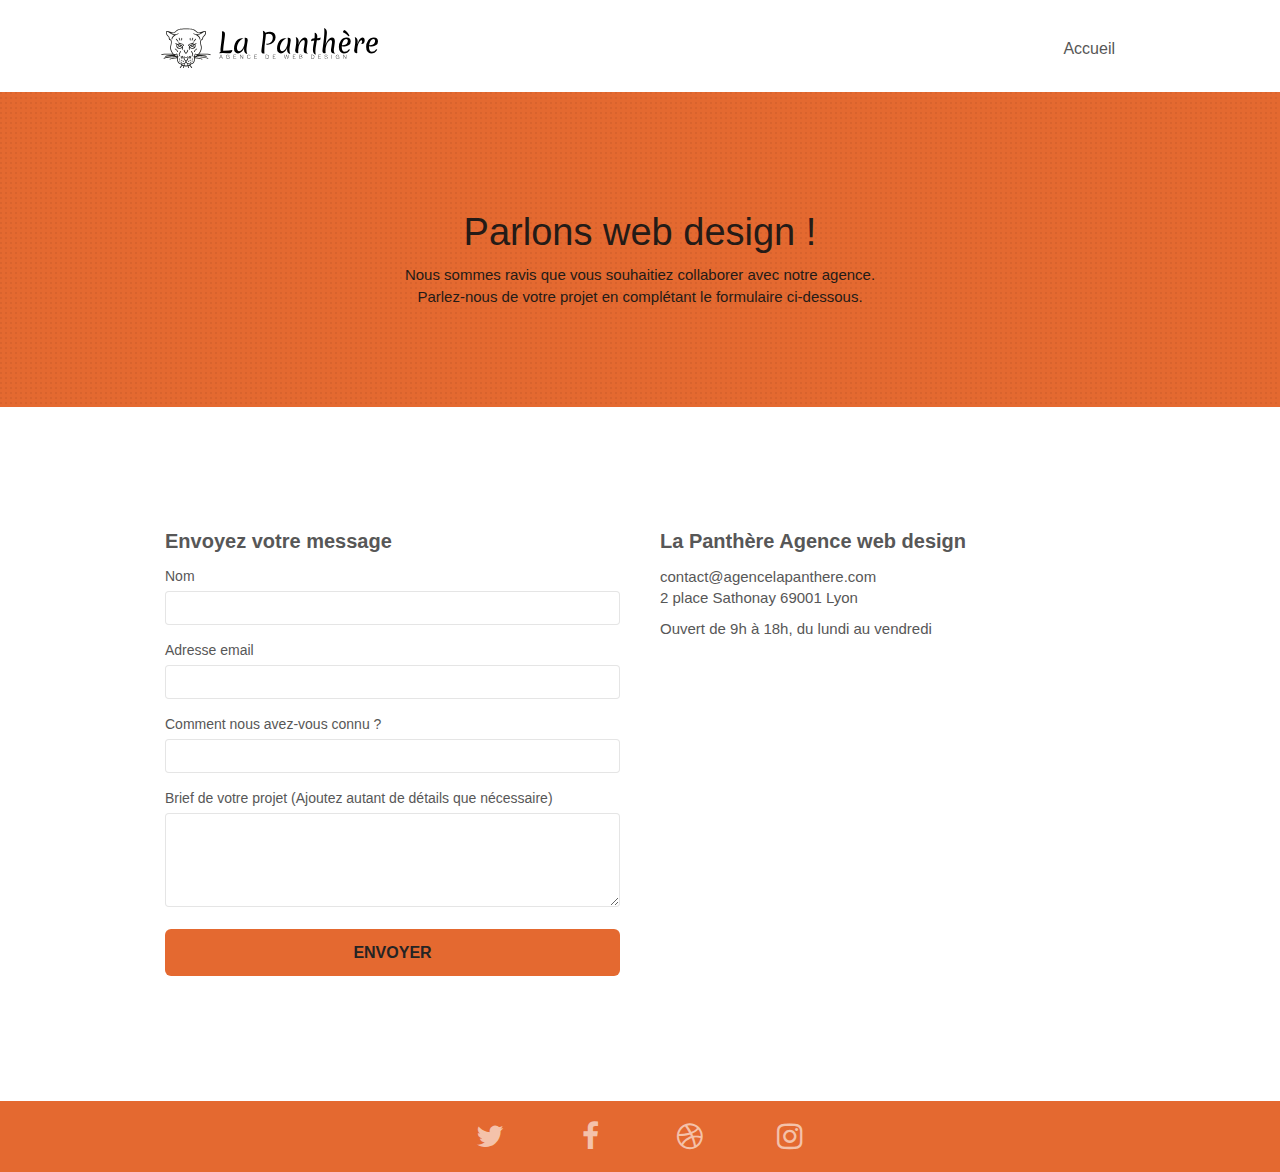
==== commit 80a5de35: "add send message page2" ====
--- a/page2.html
+++ b/page2.html
@@ -30,7 +30,7 @@
 	<div class="container bloc-sm">
 		<nav class="navbar row">
 			<div class="navbar-header">
-				<a class="navbar-brand" href="index.html"><img src="img/agence-la-panthere-monochrome.svg" alt="atlanta web design logo" height="40" /></a>
+				<a class="navbar-brand" href="index.html"><img src="img/agence-la-panthere-monochrome.svg" alt="logo la panthere agence web design à Lyon" height="40" /></a>
 				<button id="nav-toggle" type="button" class="ui-navbar-toggle navbar-toggle" data-toggle="collapse" data-target=".navbar-1">
 					<span class="sr-only">Toggle navigation</span><span class="icon-bar"></span><span class="icon-bar"></span><span class="icon-bar"></span>
 				</button>
@@ -71,7 +71,8 @@
 	<div class="container bloc-lg">
 		<div class="row">
 			<div class="col-sm-6">
-				<form id="form_1" novalidate success-msg="Your message has been sent." fail-msg="Sorry it seems that our mail server is not responding, Sorry for the inconvenience!">
+				<p class="send-message">Envoyez votre message</p>
+				<form id="form_1">
 					<div class="form-group">
 						<label for="nom">
 							Nom
@@ -85,15 +86,15 @@
 						<input id="email" class="form-control" type="email" required />
 					</div>
 					<div class="form-group">
-						<label for="message 1">
+						<label for="message_1">
 							Comment nous avez-vous connu ?
 						</label>
-						<input class="form-control" type="email" required id="message 1" />
+						<input class="form-control" type="email" required id="message_1" />
 					</div>
 					<div class="form-group">
-						<label for="message 2">
+						<label for="message_2">
 							Brief de votre projet (Ajoutez autant de détails que nécessaire)<br>
-						</label><textarea id="message 2" class="form-control" rows="4" cols="50" required></textarea>
+						</label><textarea id="message_2" class="form-control" rows="4" cols="50" required></textarea>
 					</div> 
 					<button class="bloc-button btn btn-lg btn-block cta-hero btn-atomic-tangerine" type="submit" aria-label="button send">
 						Envoyer
@@ -115,7 +116,7 @@
 <!-- bloc-7 END -->
 
 <!-- ScrollToTop Button -->
-<a class="bloc-button btn btn-d scrollToTop" onclick="scrollToTarget('1')"><span class="fa fa-chevron-up"></span></a>
+<a class="bloc-button btn btn-d scrollToTop" onclick="scrollToTarget('1')" aria-label="remonte en haut de la page"><span class="fa fa-chevron-up"></span></a>
 <!-- ScrollToTop Button END-->
 
 
--- a/style.min.css
+++ b/style.min.css
@@ -1 +1 @@
-body{margin:0;padding:0;background:#fff;overflow-x:hidden;-webkit-font-smoothing:antialiased;-moz-osx-font-smoothing:grayscale}a,button{transition:all .3s ease-in-out;outline:0!important}a:hover{text-decoration:none;cursor:pointer}#page-loading-blocs-notifaction{position:fixed;top:0;bottom:0;width:100%;z-index:100000;background:#fff url("img/pageload-spinner.gif") no-repeat center center}.bloc{width:100%;clear:both;background:50% 50% no-repeat;padding:0 50px;-webkit-background-size:cover;-moz-background-size:cover;-o-background-size:cover;background-size:cover;position:relative}.bloc .container{padding-left:20px;padding-right:20px}.bloc-lg{padding:100px 50px}.bloc-md{padding:50px}.bloc-sm{padding:20px 50px}.bg-b-edge,.bg-bl-edge,.bg-br-edge,.bg-center,.bg-l-edge,.bg-r-edge,.bg-repeat,.bg-t-edge,.bg-tl-edge,.bg-tr-edge{-webkit-background-size:auto!important;-moz-background-size:auto!important;-o-background-size:auto!important;background-size:auto!important}.bg-repeat{background:repeat}.bg-t-edge{background:top no-repeat}.bloc-bg-texture::before{content:"";background-size:2px 2px;position:absolute;top:0;bottom:0;left:0;right:0}.b-parallax{background-attachment:fixed}.d-bloc{color:rgba(255,255,255,.7)}.sizeParagraph{font-size:20px}.d-bloc button:hover{color:rgba(255,255,255,.9)}.d-bloc .icon-round,.d-bloc .icon-rounded,.d-bloc .icon-semi-rounded-a,.d-bloc .icon-semi-rounded-b,.d-bloc .icon-square{border-color:rgba(255,255,255,.9)}.d-bloc .divider-h span{border-color:rgba(255,255,255,.2)}.d-bloc .a-btn,.d-bloc .navbar a,.d-bloc .navbar-brand,.d-bloc a .icon-lg,.d-bloc a .icon-md,.d-bloc a .icon-sm,.d-bloc a .icon-xl,.d-bloc h1 a,.d-bloc h2 a,.d-bloc h3 a,.d-bloc h4 a,.d-bloc h5 a,.d-bloc h6 a,.d-bloc p a{color:rgba(255,255,255,.6)}.d-bloc .a-btn:hover,.d-bloc .navbar a:hover,.d-bloc .navbar-brand:hover,.d-bloc a:hover .icon-lg,.d-bloc a:hover .icon-md,.d-bloc a:hover .icon-sm,.d-bloc a:hover .icon-xl,.d-bloc h1 a:hover,.d-bloc h2 a:hover,.d-bloc h3 a:hover,.d-bloc h4 a:hover,.d-bloc h5 a:hover,.d-bloc h6 a:hover,.d-bloc p a:hover{color:#fff}.d-bloc .navbar-toggle .icon-bar{background:#fff}.d-bloc .btn-wire,.d-bloc .btn-wire:hover{color:#fff;border-color:#fff}.d-bloc .panel{color:rgba(0,0,0,.5)}.d-bloc .panel button:hover{color:rgba(0,0,0,.7)}.d-bloc .panel icon{border-color:rgba(0,0,0,.7)}.d-bloc .panel .divider-h span{border-color:rgba(0,0,0,.1)}.d-bloc .panel .a-btn{color:rgba(0,0,0,.6)}.d-bloc .panel .a-btn:hover{color:#000}.d-bloc .panel .btn-wire,.d-bloc .panel .btn-wire:hover{color:rgba(0,0,0,.7);border-color:rgba(0,0,0,.3)}.d-bloc .panel,.l-bloc{color:rgba(0,0,0,.5)}.d-bloc .panel button:hover,.l-bloc button:hover{color:rgba(0,0,0,.7)}.l-bloc .icon-round,.l-bloc .icon-rounded,.l-bloc .icon-semi-rounded-a,.l-bloc .icon-semi-rounded-b,.l-bloc .icon-square{border-color:rgba(0,0,0,.7)}.d-bloc .panel .divider-h span,.l-bloc .divider-h span{border-color:rgba(0,0,0,.1)}.d-bloc .panel .a-btn,.l-bloc .a-btn,.l-bloc .navbar a,.l-bloc .navbar-brand,.l-bloc a .icon-lg,.l-bloc a .icon-md,.l-bloc a .icon-sm,.l-bloc a .icon-xl,.l-bloc h1 a,.l-bloc h2 a,.l-bloc h3 a,.l-bloc h4 a,.l-bloc h5 a,.l-bloc h6 a,.l-bloc p a{color:rgba(0,0,0,.6)}.d-bloc .panel .a-btn:hover,.l-bloc .a-btn:hover,.l-bloc .navbar a:hover,.l-bloc .navbar-brand:hover,.l-bloc a:hover .icon-lg,.l-bloc a:hover .icon-md,.l-bloc a:hover .icon-sm,.l-bloc a:hover .icon-xl,.l-bloc h1 a:hover,.l-bloc h2 a:hover,.l-bloc h3 a:hover,.l-bloc h4 a:hover,.l-bloc h5 a:hover,.l-bloc h6 a:hover,.l-bloc p a:hover{color:#000}.l-bloc .navbar-toggle .icon-bar{color:rgba(0,0,0,.6)}.d-bloc .panel .btn-wire,.d-bloc .panel .btn-wire:hover,.l-bloc .btn-wire,.l-bloc .btn-wire:hover{color:rgba(0,0,0,.7);border-color:rgba(0,0,0,.3)}.voffset{margin-top:30px}.voffset-lg{margin-top:80px}.row-no-gutters{margin-right:0;margin-left:0}.row.row-no-gutters>[class*=" col-"],.row.row-no-gutters>[class^=col-]{padding-right:0;padding-left:0}#bloc-1-hero h1{font-size:32px}.navbar{margin-bottom:0;z-index:1}.navbar-brand{height:auto;padding:3px 15px;font-size:25px;font-weight:400;font-weight:600;line-height:44px}.navbar-brand img{max-height:200px;margin:0 5px 0 0;display:inline}.navbar-brand img[src$=svg]{min-width:100px}.nav-center .navbar-brand img{margin:0}.navbar .nav{padding-top:2px;margin-right:-16px;float:right;z-index:1}.nav>li{float:left;margin-top:4px;font-size:16px}.navbar-nav .open .dropdown-menu>li>a{text-align:inherit}.nav>li a:focus,.nav>li a:hover{background:0 0}.navbar-toggle{margin:10px 10px 0 0;border:0}.navbar-toggle:hover{background:0 0!important}.navbar-toggle .icon-bar{background-color:rgba(0,0,0,.5);width:26px}.nav-invert .navbar .nav{float:left}.nav-invert .navbar-brand,.nav-invert .navbar-header{float:right;position:relative;z-index:2}@media (min-width:768px){.site-navigation{position:absolute;top:50%;right:20px;transform:translate(0,-50%);-webkit-transform:translateY(-50%)}.nav>li .dropdown-menu a,.nav>li .dropdown-menu a:hover{color:#484848}.nav-invert .site-navigation{left:0;right:0}.nav-center{text-align:center}.nav-center .navbar-header{width:100%}.nav-center .nav>li,.nav-center .navbar-brand,.nav-center .navbar-header{float:none;display:inline-block}.nav-center .site-navigation{position:relative;width:100%;right:0;margin-right:0;margin-top:20px}.nav-center.mini-nav .navbar-toggle{float:none;margin:10px auto 0}.col-sm-6{padding:20px}.col-sm-4{padding:15px}}.nav>li>.dropdown a{background:0 0!important;display:block;padding:14px 15px}nav .caret{margin:0 5px}.dropdown-menu .dropdown-menu{top:-8px;left:100%}.dropdown-menu .dropmenu-flow-right{top:100%;left:0;margin-left:-1px;border-top-left-radius:0;border-top-right-radius:0}.dropdown-menu .dropdown span{border:4px solid #000;border-top-color:transparent;border-right-color:transparent;border-bottom-color:transparent;margin:6px -5px 0 0!important;float:right}.mg-md{margin-top:10px;margin-bottom:20px}.mg-lg{margin-top:10px;margin-bottom:40px}.btn{margin:0 5px 5px 0}.btn.pull-right{margin:0 0 5px 5px}.btn-d,.btn-d:focus,.btn-d:hover{color:#fff;background:rgba(0,0,0,.3)}button{outline:0!important}.btn-rd{border-radius:40px}.btn-clean{border:1px solid rgba(0,0,0,.08);border-bottom-color:rgba(0,0,0,.1);text-shadow:0 1px 0 rgba(0,0,1,.1);box-shadow:0 1px 3px rgba(0,0,1,.25),inset 0 1px 0 0 rgba(255,255,255,.15)}.icon-md{font-size:30px!important}.icon-lg{font-size:60px!important}.sm-shadow{text-shadow:0 1px 2px rgba(0,0,0,.3)}.panel-sq,.panel-sq .panel-footer,.panel-sq .panel-heading{border-radius:0}.panel-rd{border-radius:30px}.panel-rd .panel-heading{border-radius:29px 29px 0 0}.panel-rd .panel-footer{border-radius:0 0 29px 29px}.form-control{border-color:rgba(0,0,0,.1);box-shadow:none}.scrollToTop{width:40px;height:40px;position:fixed;bottom:20px;right:20px;opacity:0;z-index:500;transition:all .3s ease-in-out}.scrollToTop span{margin-top:6px}.showScrollTop{font-size:14px;opacity:1}a[data-lightbox]{position:relative;display:block;text-align:center}a[data-lightbox]:hover::before{content:"+";font-family:HelveticaNeue-Light,"Helvetica Neue Light","Helvetica Neue",Helvetica,Arial;font-size:32px;width:50px;height:50px;margin-left:-25px;border-radius:50%;background:rgba(0,0,0,.6);color:#fff;font-weight:100;z-index:1;position:absolute;top:50%;transform:translateY(-50%);-webkit-transform:translateY(-50%)}a[data-lightbox]:hover img{opacity:.6;-webkit-animation-fill-mode:none;animation-fill-mode:none}#lightbox-modal{display:flex;align-items:center}#lightbox-modal .modal-dialog{width:90%;max-width:900px;margin:0 auto 0}#lightbox-modal .modal-dialog img{max-height:90vh;margin:0 auto}.lightbox-caption{padding:20px;color:#fff;background:rgba(0,0,0,.5);position:absolute;left:15px;right:15px;bottom:5px}.close-lightbox{color:#fff;font-size:30px;position:absolute;top:20px;right:20px;z-index:20;background:rgba(0,0,0,.5);border:none;line-height:30px;padding:0 9px 5px;opacity:.3}.close-lightbox:hover,.next-lightbox:hover,.prev-lightbox:hover{opacity:1;color:#fff}.next-lightbox,.prev-lightbox{font-size:20px;color:rgba(255,255,255,.9);background:rgba(0,0,0,.5);transition:all .2s ease-in-out;position:absolute;top:45%;z-index:1;opacity:.4}.next-lightbox{padding:6px 8px 1px 13px;right:25px}.prev-lightbox{padding:6px 13px 1px 10px;left:25px}.snapshot-lb .modal-body{padding-bottom:45px}.snapshot-lb .lightbox-caption{padding:0;color:rgba(0,0,0,.5);background:0 0}.btn,a,h1,h2,h3,h4,h5,h6,label,p{font-family:helvetica;font-weight:400;color:#575757!important}.container{max-width:1000px}.hero-bloc-text{font-size:38px}.hero-bloc-text-sub{font-size:36px}.statement-bloc-text{line-height:26px;font-style:italic;font-size:20px;text-align:center;font-weight:lighter;max-width:520px;margin:auto auto auto auto}p{font-size:15px}.tight-width-whitespace{max-width:600px;margin:auto auto auto auto}.h1{font-size:20px;font-family:"Open Sans"}.cta-hero{margin-top:22px;color:#fff!important;text-transform:uppercase;padding:12px 28px 12px 28px;font-size:16px;font-weight:700}.social{max-width:400px;margin:auto auto auto auto}h2{font-size:22px;line-height:1.4em}.size-text{font-size:22px;line-height:1.4em}h3{font-size:15px;text-transform:uppercase;font-weight:700;color:#333!important}.med-width-whitespace{max-width:800px;margin:auto auto auto auto;box-shadow:0 0 0 #000}h1{color:#333!important}h4{color:#333!important}.icons{margin-bottom:14px;margin-top:24px}.white{color:#fff!important}.portfolio-thumb{margin-bottom:24px}.portfolio-row{margin-bottom:44px;margin-top:50px}.avatar{box-shadow:0 4px 9px rgba(0,0,0,.3)}.black-background{background-color:rgba(165,147,99,.7);padding:40px 40px 40px 40px}.bold-link{font-weight:900;text-decoration:underline!important}.bgc-white{background-color:#fff}.bgc-dark-slate-blue{background-color:#364577}.tc-white{color:#241b17!important}.bgc-atomic-tangerine{background:#e46930}.btn-atomic-tangerine{background:#e46930;color:#252424!important}.btn-atomic-tangerine:hover{background:#c27956!important;color:#252424!important}.ltc-white{color:#fff!important}.ltc-white:hover{color:#ccc!important}.ltc-atomic-tangerine{color:#f3976c!important}.ltc-atomic-tangerine:hover{color:#c27956!important}.icon-dark-slate-blue{color:#364577!important;border-color:#364577!important}.bg-dots-bg{background-image:url("img/dots-bg.png")}.bg-lines-h2-bg{background-image:url("img/lines-h2-bg.png")}.bg-banniere{background-image:url("img/agence-la-panthere.webp")}.bg-presentation{background-image:url("img/image-de-presentation.webp")}.size-paragraph{font-size:15px}.tc-blue{text-decoration:blue}.bg-h1{background:#ccc;border-radius:5px}.coordonnées{font-size:20px;font-weight:600}@media (max-width:1024px){.bloc{padding-left:20px;padding-right:20px}.bloc-tile-2.full-width-bloc .container,.bloc-tile-3.full-width-bloc .container,.bloc-tile-4.full-width-bloc .container,.bloc.full-width-bloc{padding-left:0;padding-right:0}}@media (max-width:992px) and (min-width:768px){.navbar .nav{max-width:80%}.nav-center.navbar .nav{max-width:100%}}@media only screen and (min-device-width:768px) and (max-device-width:1024px) and (orientation:landscape){.b-parallax{background-attachment:scroll}}@media only screen and (min-device-width:1024px) and (max-device-width:1366px) and (-webkit-min-device-pixel-ratio:1.5){.b-parallax{background-attachment:scroll}}@media (max-width:991px){.container{width:100%}.b-parallax{background-attachment:scroll}#hero-bloc,.page-container{overflow-x:hidden;position:relative}.bloc{padding-left:constant(safe-area-inset-left);padding-right:constant(safe-area-inset-right)}.bloc-group,.bloc-group .bloc{display:block;width:100%}.bloc-fill-screen .fill-bloc-bottom-edge,.bloc-fill-screen .fill-bloc-top-edge{padding:0 20px;padding-left:constant(safe-area-inset-left);padding-right:constant(safe-area-inset-right)}}@media (max-width:767px){.page-container{overflow-x:hidden;position:relative}#disqus_thread,h1,h2,h3,h4,h5,h6,p{padding-left:10px!important;padding-right:10px!important}.b-parallax{background-attachment:scroll}.navbar .nav{padding-top:0;border-top:1px solid rgba(0,0,0,.2);float:none!important}.navbar.row{margin-left:0;margin-right:0}.site-navigation{position:inherit;transform:none;-webkit-transform:none;-ms-transform:none}.nav>li{margin-top:0;border-bottom:1px solid rgba(0,0,0,.1);background:rgba(0,0,0,.05);text-align:left;padding-left:15px;width:100%}.nav>li:hover{background:rgba(0,0,0,.08)}.dropdown .dropdown a .caret{float:none;margin:5px 0 0 10px!important;border:4px solid #000;border-bottom-color:transparent;border-right-color:transparent;border-left-color:transparent}#hero-bloc .navbar .nav{background:rgba(0,0,0,.8)}#hero-bloc .navbar .nav a{color:rgba(255,255,255,.6)}.hero{padding:50px 0}.hero-nav{left:-1px;right:-1px}.navbar-collapse{padding:0;overflow-x:hidden;-webkit-box-shadow:none;box-shadow:none}.navbar-brand img{max-height:40px;width:auto}.nav-invert .navbar-header{float:none;width:100%}.nav-invert .navbar-toggle{float:left;margin-left:10px}.bloc{padding-left:0;padding-right:0}.bloc-lg,.bloc-xl,.bloc-xxl{padding:40px 0}.bloc-md,.bloc-sm{padding-left:0;padding-right:0}.bloc-fill-screen .fill-bloc-bottom-edge,.bloc-fill-screen .fill-bloc-top-edge,.bloc-tile-2 .container,.bloc-tile-3 .container,.bloc-tile-4 .container{padding-left:0;padding-right:0}.a-block{padding:0 10px}.btn-dwn{display:none}.voffset{margin-top:5px}.voffset-md{margin-top:20px}.voffset-lg{margin-top:30px}form{padding:5px}.close-lightbox{display:inline-block}.blocsapp-device-iphone5{background-size:216px 425px;padding-top:60px;width:216px;height:425px}.blocsapp-device-iphone5 img{width:180px;height:320px}}@media (max-width:400px){.bloc{padding-left:0;padding-right:0}}@media (max-width:767px){.bloc-mob-center-text{text-align:center}}+body{margin:0;padding:0;background:#fff;overflow-x:hidden;-webkit-font-smoothing:antialiased;-moz-osx-font-smoothing:grayscale}a,button{transition:all .3s ease-in-out;outline:0!important}a:hover{text-decoration:none;cursor:pointer}#page-loading-blocs-notifaction{position:fixed;top:0;bottom:0;width:100%;z-index:100000;background:#fff url("img/pageload-spinner.gif") no-repeat center center}.bloc{width:100%;clear:both;background:50% 50% no-repeat;padding:0 50px;-webkit-background-size:cover;-moz-background-size:cover;-o-background-size:cover;background-size:cover;position:relative}.bloc .container{padding-left:20px;padding-right:20px}.bloc-lg{padding:100px 50px}.bloc-md{padding:50px}.bloc-sm{padding:20px 50px}.bg-b-edge,.bg-bl-edge,.bg-br-edge,.bg-center,.bg-l-edge,.bg-r-edge,.bg-repeat,.bg-t-edge,.bg-tl-edge,.bg-tr-edge{-webkit-background-size:auto!important;-moz-background-size:auto!important;-o-background-size:auto!important;background-size:auto!important}.bg-repeat{background:repeat}.bg-t-edge{background:top no-repeat}.bloc-bg-texture::before{content:"";background-size:2px 2px;position:absolute;top:0;bottom:0;left:0;right:0}.b-parallax{background-attachment:fixed}.d-bloc{color:rgba(255,255,255,.7)}.sizeParagraph{font-size:20px}.d-bloc button:hover{color:rgba(255,255,255,.9)}.d-bloc .icon-round,.d-bloc .icon-rounded,.d-bloc .icon-semi-rounded-a,.d-bloc .icon-semi-rounded-b,.d-bloc .icon-square{border-color:rgba(255,255,255,.9)}.d-bloc .divider-h span{border-color:rgba(255,255,255,.2)}.d-bloc .a-btn,.d-bloc .navbar a,.d-bloc .navbar-brand,.d-bloc a .icon-lg,.d-bloc a .icon-md,.d-bloc a .icon-sm,.d-bloc a .icon-xl,.d-bloc h1 a,.d-bloc h2 a,.d-bloc h3 a,.d-bloc h4 a,.d-bloc h5 a,.d-bloc h6 a,.d-bloc p a{color:rgba(255,255,255,.6)}.d-bloc .a-btn:hover,.d-bloc .navbar a:hover,.d-bloc .navbar-brand:hover,.d-bloc a:hover .icon-lg,.d-bloc a:hover .icon-md,.d-bloc a:hover .icon-sm,.d-bloc a:hover .icon-xl,.d-bloc h1 a:hover,.d-bloc h2 a:hover,.d-bloc h3 a:hover,.d-bloc h4 a:hover,.d-bloc h5 a:hover,.d-bloc h6 a:hover,.d-bloc p a:hover{color:#fff}.d-bloc .navbar-toggle .icon-bar{background:#fff}.d-bloc .btn-wire,.d-bloc .btn-wire:hover{color:#fff;border-color:#fff}.d-bloc .panel{color:rgba(0,0,0,.5)}.d-bloc .panel button:hover{color:rgba(0,0,0,.7)}.d-bloc .panel icon{border-color:rgba(0,0,0,.7)}.d-bloc .panel .divider-h span{border-color:rgba(0,0,0,.1)}.d-bloc .panel .a-btn{color:rgba(0,0,0,.6)}.d-bloc .panel .a-btn:hover{color:#000}.d-bloc .panel .btn-wire,.d-bloc .panel .btn-wire:hover{color:rgba(0,0,0,.7);border-color:rgba(0,0,0,.3)}.d-bloc .panel,.l-bloc{color:rgba(0,0,0,.5)}.d-bloc .panel button:hover,.l-bloc button:hover{color:rgba(0,0,0,.7)}.l-bloc .icon-round,.l-bloc .icon-rounded,.l-bloc .icon-semi-rounded-a,.l-bloc .icon-semi-rounded-b,.l-bloc .icon-square{border-color:rgba(0,0,0,.7)}.d-bloc .panel .divider-h span,.l-bloc .divider-h span{border-color:rgba(0,0,0,.1)}.d-bloc .panel .a-btn,.l-bloc .a-btn,.l-bloc .navbar a,.l-bloc .navbar-brand,.l-bloc a .icon-lg,.l-bloc a .icon-md,.l-bloc a .icon-sm,.l-bloc a .icon-xl,.l-bloc h1 a,.l-bloc h2 a,.l-bloc h3 a,.l-bloc h4 a,.l-bloc h5 a,.l-bloc h6 a,.l-bloc p a{color:rgba(0,0,0,.6)}.d-bloc .panel .a-btn:hover,.l-bloc .a-btn:hover,.l-bloc .navbar a:hover,.l-bloc .navbar-brand:hover,.l-bloc a:hover .icon-lg,.l-bloc a:hover .icon-md,.l-bloc a:hover .icon-sm,.l-bloc a:hover .icon-xl,.l-bloc h1 a:hover,.l-bloc h2 a:hover,.l-bloc h3 a:hover,.l-bloc h4 a:hover,.l-bloc h5 a:hover,.l-bloc h6 a:hover,.l-bloc p a:hover{color:#000}.l-bloc .navbar-toggle .icon-bar{color:rgba(0,0,0,.6)}.d-bloc .panel .btn-wire,.d-bloc .panel .btn-wire:hover,.l-bloc .btn-wire,.l-bloc .btn-wire:hover{color:rgba(0,0,0,.7);border-color:rgba(0,0,0,.3)}.voffset{margin-top:30px}.voffset-lg{margin-top:80px}.row-no-gutters{margin-right:0;margin-left:0}.row.row-no-gutters>[class*=" col-"],.row.row-no-gutters>[class^=col-]{padding-right:0;padding-left:0}#bloc-1-hero h1{font-size:32px}.navbar{margin-bottom:0;z-index:1}.navbar-brand{height:auto;padding:3px 15px;font-size:25px;font-weight:400;font-weight:600;line-height:44px}.navbar-brand img{max-height:200px;margin:0 5px 0 0;display:inline}.navbar-brand img[src$=svg]{min-width:100px}.nav-center .navbar-brand img{margin:0}.navbar .nav{padding-top:2px;margin-right:-16px;float:right;z-index:1}.nav>li{float:left;margin-top:4px;font-size:16px}.navbar-nav .open .dropdown-menu>li>a{text-align:inherit}.nav>li a:focus,.nav>li a:hover{background:0 0}.navbar-toggle{margin:10px 10px 0 0;border:0}.navbar-toggle:hover{background:0 0!important}.navbar-toggle .icon-bar{background-color:rgba(0,0,0,.5);width:26px}.nav-invert .navbar .nav{float:left}.nav-invert .navbar-brand,.nav-invert .navbar-header{float:right;position:relative;z-index:2}@media (min-width:768px){.site-navigation{position:absolute;top:50%;right:20px;transform:translate(0,-50%);-webkit-transform:translateY(-50%)}.nav>li .dropdown-menu a,.nav>li .dropdown-menu a:hover{color:#484848}.nav-invert .site-navigation{left:0;right:0}.nav-center{text-align:center}.nav-center .navbar-header{width:100%}.nav-center .nav>li,.nav-center .navbar-brand,.nav-center .navbar-header{float:none;display:inline-block}.nav-center .site-navigation{position:relative;width:100%;right:0;margin-right:0;margin-top:20px}.nav-center.mini-nav .navbar-toggle{float:none;margin:10px auto 0}.col-sm-6{padding:20px}.col-sm-4{padding:15px}}.nav>li>.dropdown a{background:0 0!important;display:block;padding:14px 15px}nav .caret{margin:0 5px}.dropdown-menu .dropdown-menu{top:-8px;left:100%}.dropdown-menu .dropmenu-flow-right{top:100%;left:0;margin-left:-1px;border-top-left-radius:0;border-top-right-radius:0}.dropdown-menu .dropdown span{border:4px solid #000;border-top-color:transparent;border-right-color:transparent;border-bottom-color:transparent;margin:6px -5px 0 0!important;float:right}.mg-md{margin-top:10px;margin-bottom:20px}.mg-lg{margin-top:10px;margin-bottom:40px}.btn{margin:0 5px 5px 0}.btn.pull-right{margin:0 0 5px 5px}.btn-d,.btn-d:focus,.btn-d:hover{color:#fff;background:rgba(0,0,0,.3)}button{outline:0!important}.btn-rd{border-radius:40px}.btn-clean{border:1px solid rgba(0,0,0,.08);border-bottom-color:rgba(0,0,0,.1);text-shadow:0 1px 0 rgba(0,0,1,.1);box-shadow:0 1px 3px rgba(0,0,1,.25),inset 0 1px 0 0 rgba(255,255,255,.15)}.icon-md{font-size:30px!important}.icon-lg{font-size:60px!important}.sm-shadow{text-shadow:0 1px 2px rgba(0,0,0,.3)}.panel-sq,.panel-sq .panel-footer,.panel-sq .panel-heading{border-radius:0}.panel-rd{border-radius:30px}.panel-rd .panel-heading{border-radius:29px 29px 0 0}.panel-rd .panel-footer{border-radius:0 0 29px 29px}.form-control{border-color:rgba(0,0,0,.1);box-shadow:none}.scrollToTop{width:40px;height:40px;position:fixed;bottom:20px;right:20px;opacity:0;z-index:500;transition:all .3s ease-in-out}.scrollToTop span{margin-top:6px}.showScrollTop{font-size:14px;opacity:1}a[data-lightbox]{position:relative;display:block;text-align:center}a[data-lightbox]:hover::before{content:"+";font-family:HelveticaNeue-Light,"Helvetica Neue Light","Helvetica Neue",Helvetica,Arial;font-size:32px;width:50px;height:50px;margin-left:-25px;border-radius:50%;background:rgba(0,0,0,.6);color:#fff;font-weight:100;z-index:1;position:absolute;top:50%;transform:translateY(-50%);-webkit-transform:translateY(-50%)}a[data-lightbox]:hover img{opacity:.6;-webkit-animation-fill-mode:none;animation-fill-mode:none}#lightbox-modal{display:flex;align-items:center}#lightbox-modal .modal-dialog{width:90%;max-width:900px;margin:0 auto 0}#lightbox-modal .modal-dialog img{max-height:90vh;margin:0 auto}.lightbox-caption{padding:20px;color:#fff;background:rgba(0,0,0,.5);position:absolute;left:15px;right:15px;bottom:5px}.close-lightbox{color:#fff;font-size:30px;position:absolute;top:20px;right:20px;z-index:20;background:rgba(0,0,0,.5);border:none;line-height:30px;padding:0 9px 5px;opacity:.3}.close-lightbox:hover,.next-lightbox:hover,.prev-lightbox:hover{opacity:1;color:#fff}.next-lightbox,.prev-lightbox{font-size:20px;color:rgba(255,255,255,.9);background:rgba(0,0,0,.5);transition:all .2s ease-in-out;position:absolute;top:45%;z-index:1;opacity:.4}.next-lightbox{padding:6px 8px 1px 13px;right:25px}.prev-lightbox{padding:6px 13px 1px 10px;left:25px}.snapshot-lb .modal-body{padding-bottom:45px}.snapshot-lb .lightbox-caption{padding:0;color:rgba(0,0,0,.5);background:0 0}.btn,a,h1,h2,h3,h4,h5,h6,label,p{font-family:helvetica;font-weight:400;color:#575757!important}.container{max-width:1000px}.hero-bloc-text{font-size:38px}.hero-bloc-text-sub{font-size:36px}.statement-bloc-text{line-height:26px;font-style:italic;font-size:20px;text-align:center;font-weight:lighter;max-width:520px;margin:auto auto auto auto}p{font-size:15px}.tight-width-whitespace{max-width:600px;margin:auto auto auto auto}.h1{font-size:20px;font-family:"Open Sans"}.cta-hero{margin-top:22px;color:#fff!important;text-transform:uppercase;padding:12px 28px 12px 28px;font-size:16px;font-weight:700}.social{max-width:400px;margin:auto auto auto auto}h2{font-size:22px;line-height:1.4em}.size-text{font-size:22px;line-height:1.4em}h3{font-size:15px;text-transform:uppercase;font-weight:700;color:#333!important}.med-width-whitespace{max-width:800px;margin:auto auto auto auto;box-shadow:0 0 0 #000}h1{color:#333!important}h4{color:#333!important}.icons{margin-bottom:14px;margin-top:24px}.white{color:#fff!important}.portfolio-thumb{margin-bottom:24px}.portfolio-row{margin-bottom:44px;margin-top:50px}.avatar{box-shadow:0 4px 9px rgba(0,0,0,.3)}.black-background{background-color:rgba(165,147,99,.7);padding:40px 40px 40px 40px}.bold-link{font-weight:900;text-decoration:underline!important}.bgc-white{background-color:#fff}.bgc-dark-slate-blue{background-color:#364577}.tc-white{color:#241b17!important}.bgc-atomic-tangerine{background:#e46930}.btn-atomic-tangerine{background:#e46930;color:#252424!important}.btn-atomic-tangerine:hover{background:#c27956!important;color:#252424!important}.ltc-white{color:#fff!important}.ltc-white:hover{color:#ccc!important}.ltc-atomic-tangerine{color:#f3976c!important}.ltc-atomic-tangerine:hover{color:#c27956!important}.icon-dark-slate-blue{color:#364577!important;border-color:#364577!important}.bg-dots-bg{background-image:url("img/dots-bg.png")}.bg-lines-h2-bg{background-image:url("img/lines-h2-bg.png")}.bg-banniere{background-image:url("img/agence-la-panthere.webp")}.bg-presentation{background-image:url("img/image-de-presentation.webp")}.size-paragraph{font-size:15px}.tc-blue{text-decoration:blue}.bg-h1{background:#ccc;border-radius:5px}.coordonnées,.send-message{font-size:20px;font-weight:600}@media (max-width:1024px){.bloc{padding-left:20px;padding-right:20px}.bloc-tile-2.full-width-bloc .container,.bloc-tile-3.full-width-bloc .container,.bloc-tile-4.full-width-bloc .container,.bloc.full-width-bloc{padding-left:0;padding-right:0}}@media (max-width:992px) and (min-width:768px){.navbar .nav{max-width:80%}.nav-center.navbar .nav{max-width:100%}}@media only screen and (min-device-width:768px) and (max-device-width:1024px) and (orientation:landscape){.b-parallax{background-attachment:scroll}}@media only screen and (min-device-width:1024px) and (max-device-width:1366px) and (-webkit-min-device-pixel-ratio:1.5){.b-parallax{background-attachment:scroll}}@media (max-width:991px){.container{width:100%}.b-parallax{background-attachment:scroll}#hero-bloc,.page-container{overflow-x:hidden;position:relative}.bloc{padding-left:constant(safe-area-inset-left);padding-right:constant(safe-area-inset-right)}.bloc-group,.bloc-group .bloc{display:block;width:100%}.bloc-fill-screen .fill-bloc-bottom-edge,.bloc-fill-screen .fill-bloc-top-edge{padding:0 20px;padding-left:constant(safe-area-inset-left);padding-right:constant(safe-area-inset-right)}}@media (max-width:767px){.page-container{overflow-x:hidden;position:relative}#disqus_thread,h1,h2,h3,h4,h5,h6,p{padding-left:10px!important;padding-right:10px!important}.b-parallax{background-attachment:scroll}.navbar .nav{padding-top:0;border-top:1px solid rgba(0,0,0,.2);float:none!important}.navbar.row{margin-left:0;margin-right:0}.site-navigation{position:inherit;transform:none;-webkit-transform:none;-ms-transform:none}.nav>li{margin-top:0;border-bottom:1px solid rgba(0,0,0,.1);background:rgba(0,0,0,.05);text-align:left;padding-left:15px;width:100%}.nav>li:hover{background:rgba(0,0,0,.08)}.dropdown .dropdown a .caret{float:none;margin:5px 0 0 10px!important;border:4px solid #000;border-bottom-color:transparent;border-right-color:transparent;border-left-color:transparent}#hero-bloc .navbar .nav{background:rgba(0,0,0,.8)}#hero-bloc .navbar .nav a{color:rgba(255,255,255,.6)}.hero{padding:50px 0}.hero-nav{left:-1px;right:-1px}.navbar-collapse{padding:0;overflow-x:hidden;-webkit-box-shadow:none;box-shadow:none}.navbar-brand img{max-height:40px;width:auto}.nav-invert .navbar-header{float:none;width:100%}.nav-invert .navbar-toggle{float:left;margin-left:10px}.bloc{padding-left:0;padding-right:0}.bloc-lg,.bloc-xl,.bloc-xxl{padding:40px 0}.bloc-md,.bloc-sm{padding-left:0;padding-right:0}.bloc-fill-screen .fill-bloc-bottom-edge,.bloc-fill-screen .fill-bloc-top-edge,.bloc-tile-2 .container,.bloc-tile-3 .container,.bloc-tile-4 .container{padding-left:0;padding-right:0}.a-block{padding:0 10px}.btn-dwn{display:none}.voffset{margin-top:5px}.voffset-md{margin-top:20px}.voffset-lg{margin-top:30px}form{padding:5px}.close-lightbox{display:inline-block}.blocsapp-device-iphone5{background-size:216px 425px;padding-top:60px;width:216px;height:425px}.blocsapp-device-iphone5 img{width:180px;height:320px}}@media (max-width:400px){.bloc{padding-left:0;padding-right:0}}@media (max-width:767px){.bloc-mob-center-text{text-align:center}}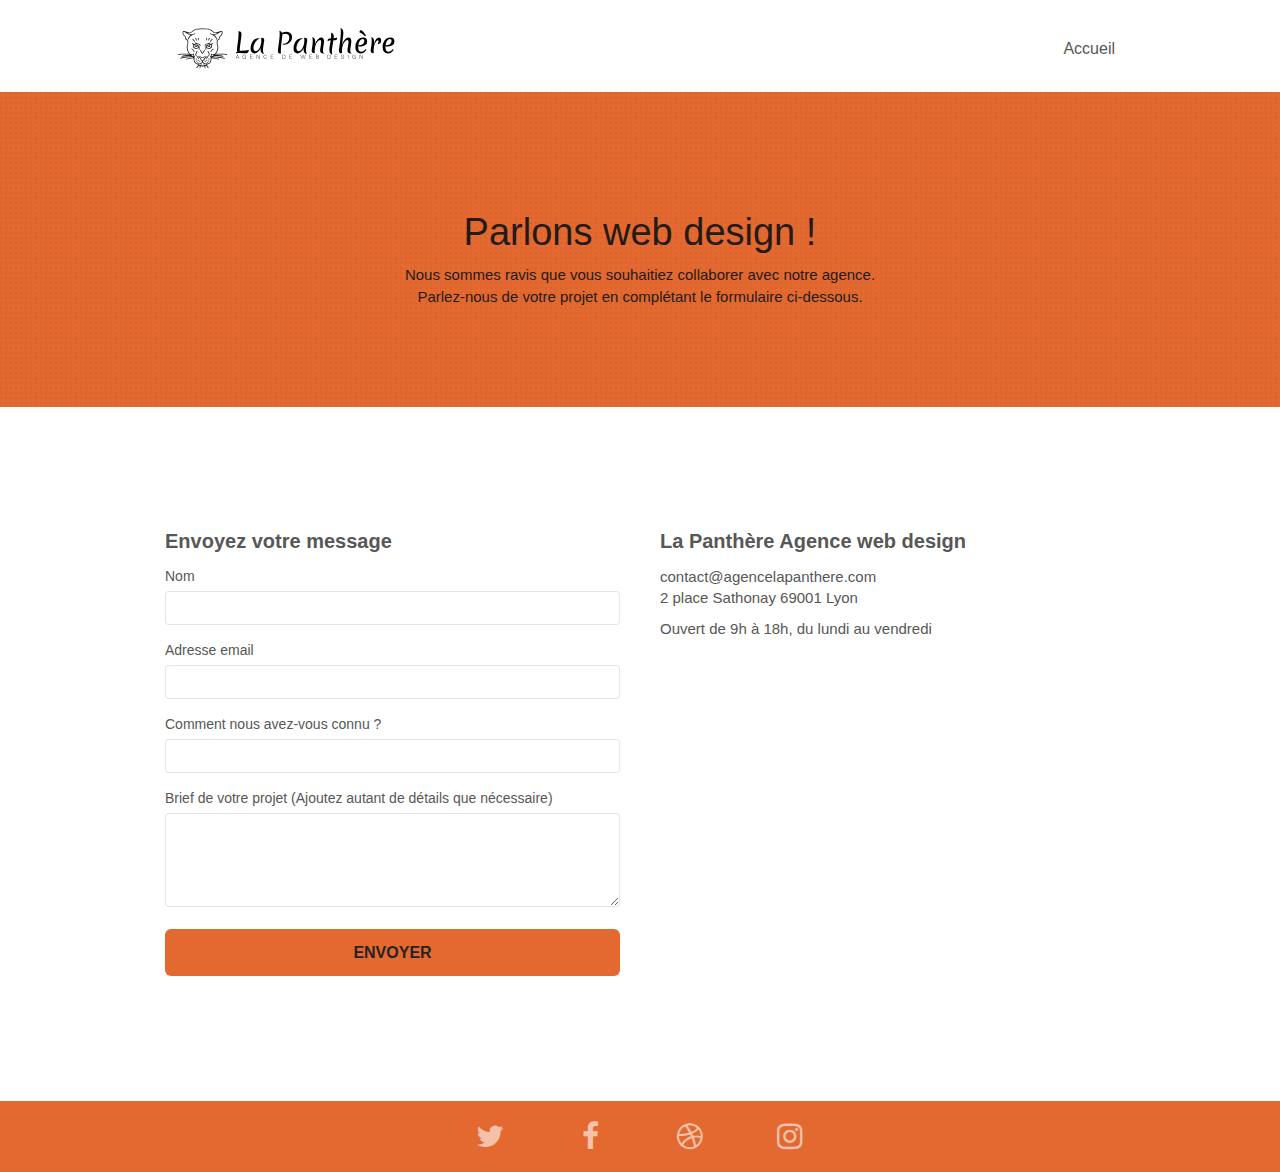
==== commit f7a1da68: "change width logo" ====
--- a/page2.html
+++ b/page2.html
@@ -2,8 +2,7 @@
 <html lang="fr">
 <head>
     <meta charset="utf-8">
-    <meta name="keywords" content="site web, site internet, agence design à Lyon,agence design">
-    <meta name="description" content="agence design à Lyon,agence design">
+    <meta name="description" content="Agence de webdesign à Lyon. La Panthère vous accompagne pour la réalisation de vos projets dans le domaine de web.">
     <meta name="viewport" content="width=device-width, initial-scale=1.0, viewport-fit=cover">
     <link rel="shortcut icon" type="image/png" href="favicon.jpg">
     
@@ -30,7 +29,7 @@
 	<div class="container bloc-sm">
 		<nav class="navbar row">
 			<div class="navbar-header">
-				<a class="navbar-brand" href="index.html"><img src="img/agence-la-panthere-monochrome.svg" alt="logo la panthere agence web design à Lyon" height="40" /></a>
+				<a class="navbar-brand" href="index.html"><img src="img/agence-la-panthere-monochrome.svg" alt="logo la panthere agence web design à Lyon" width="250" height="40" /></a>
 				<button id="nav-toggle" type="button" class="ui-navbar-toggle navbar-toggle" data-toggle="collapse" data-target=".navbar-1">
 					<span class="sr-only">Toggle navigation</span><span class="icon-bar"></span><span class="icon-bar"></span><span class="icon-bar"></span>
 				</button>
@@ -116,7 +115,7 @@
 <!-- bloc-7 END -->
 
 <!-- ScrollToTop Button -->
-<a class="bloc-button btn btn-d scrollToTop" onclick="scrollToTarget('1')" aria-label="remonte en haut de la page"><span class="fa fa-chevron-up"></span></a>
+<a class="bloc-button btn btn-d scrollToTop" href="#" onclick="scrollToTarget('1')" aria-label="remonte en haut de la page"><span class="fa fa-chevron-up"></span></a>
 <!-- ScrollToTop Button END-->
 
 
--- a/style.min.css
+++ b/style.min.css
@@ -1 +1 @@
-body{margin:0;padding:0;background:#fff;overflow-x:hidden;-webkit-font-smoothing:antialiased;-moz-osx-font-smoothing:grayscale}a,button{transition:all .3s ease-in-out;outline:0!important}a:hover{text-decoration:none;cursor:pointer}#page-loading-blocs-notifaction{position:fixed;top:0;bottom:0;width:100%;z-index:100000;background:#fff url("img/pageload-spinner.gif") no-repeat center center}.bloc{width:100%;clear:both;background:50% 50% no-repeat;padding:0 50px;-webkit-background-size:cover;-moz-background-size:cover;-o-background-size:cover;background-size:cover;position:relative}.bloc .container{padding-left:20px;padding-right:20px}.bloc-lg{padding:100px 50px}.bloc-md{padding:50px}.bloc-sm{padding:20px 50px}.bg-b-edge,.bg-bl-edge,.bg-br-edge,.bg-center,.bg-l-edge,.bg-r-edge,.bg-repeat,.bg-t-edge,.bg-tl-edge,.bg-tr-edge{-webkit-background-size:auto!important;-moz-background-size:auto!important;-o-background-size:auto!important;background-size:auto!important}.bg-repeat{background:repeat}.bg-t-edge{background:top no-repeat}.bloc-bg-texture::before{content:"";background-size:2px 2px;position:absolute;top:0;bottom:0;left:0;right:0}.b-parallax{background-attachment:fixed}.d-bloc{color:rgba(255,255,255,.7)}.sizeParagraph{font-size:20px}.d-bloc button:hover{color:rgba(255,255,255,.9)}.d-bloc .icon-round,.d-bloc .icon-rounded,.d-bloc .icon-semi-rounded-a,.d-bloc .icon-semi-rounded-b,.d-bloc .icon-square{border-color:rgba(255,255,255,.9)}.d-bloc .divider-h span{border-color:rgba(255,255,255,.2)}.d-bloc .a-btn,.d-bloc .navbar a,.d-bloc .navbar-brand,.d-bloc a .icon-lg,.d-bloc a .icon-md,.d-bloc a .icon-sm,.d-bloc a .icon-xl,.d-bloc h1 a,.d-bloc h2 a,.d-bloc h3 a,.d-bloc h4 a,.d-bloc h5 a,.d-bloc h6 a,.d-bloc p a{color:rgba(255,255,255,.6)}.d-bloc .a-btn:hover,.d-bloc .navbar a:hover,.d-bloc .navbar-brand:hover,.d-bloc a:hover .icon-lg,.d-bloc a:hover .icon-md,.d-bloc a:hover .icon-sm,.d-bloc a:hover .icon-xl,.d-bloc h1 a:hover,.d-bloc h2 a:hover,.d-bloc h3 a:hover,.d-bloc h4 a:hover,.d-bloc h5 a:hover,.d-bloc h6 a:hover,.d-bloc p a:hover{color:#fff}.d-bloc .navbar-toggle .icon-bar{background:#fff}.d-bloc .btn-wire,.d-bloc .btn-wire:hover{color:#fff;border-color:#fff}.d-bloc .panel{color:rgba(0,0,0,.5)}.d-bloc .panel button:hover{color:rgba(0,0,0,.7)}.d-bloc .panel icon{border-color:rgba(0,0,0,.7)}.d-bloc .panel .divider-h span{border-color:rgba(0,0,0,.1)}.d-bloc .panel .a-btn{color:rgba(0,0,0,.6)}.d-bloc .panel .a-btn:hover{color:#000}.d-bloc .panel .btn-wire,.d-bloc .panel .btn-wire:hover{color:rgba(0,0,0,.7);border-color:rgba(0,0,0,.3)}.d-bloc .panel,.l-bloc{color:rgba(0,0,0,.5)}.d-bloc .panel button:hover,.l-bloc button:hover{color:rgba(0,0,0,.7)}.l-bloc .icon-round,.l-bloc .icon-rounded,.l-bloc .icon-semi-rounded-a,.l-bloc .icon-semi-rounded-b,.l-bloc .icon-square{border-color:rgba(0,0,0,.7)}.d-bloc .panel .divider-h span,.l-bloc .divider-h span{border-color:rgba(0,0,0,.1)}.d-bloc .panel .a-btn,.l-bloc .a-btn,.l-bloc .navbar a,.l-bloc .navbar-brand,.l-bloc a .icon-lg,.l-bloc a .icon-md,.l-bloc a .icon-sm,.l-bloc a .icon-xl,.l-bloc h1 a,.l-bloc h2 a,.l-bloc h3 a,.l-bloc h4 a,.l-bloc h5 a,.l-bloc h6 a,.l-bloc p a{color:rgba(0,0,0,.6)}.d-bloc .panel .a-btn:hover,.l-bloc .a-btn:hover,.l-bloc .navbar a:hover,.l-bloc .navbar-brand:hover,.l-bloc a:hover .icon-lg,.l-bloc a:hover .icon-md,.l-bloc a:hover .icon-sm,.l-bloc a:hover .icon-xl,.l-bloc h1 a:hover,.l-bloc h2 a:hover,.l-bloc h3 a:hover,.l-bloc h4 a:hover,.l-bloc h5 a:hover,.l-bloc h6 a:hover,.l-bloc p a:hover{color:#000}.l-bloc .navbar-toggle .icon-bar{color:rgba(0,0,0,.6)}.d-bloc .panel .btn-wire,.d-bloc .panel .btn-wire:hover,.l-bloc .btn-wire,.l-bloc .btn-wire:hover{color:rgba(0,0,0,.7);border-color:rgba(0,0,0,.3)}.voffset{margin-top:30px}.voffset-lg{margin-top:80px}.row-no-gutters{margin-right:0;margin-left:0}.row.row-no-gutters>[class*=" col-"],.row.row-no-gutters>[class^=col-]{padding-right:0;padding-left:0}#bloc-1-hero h1{font-size:32px}.navbar{margin-bottom:0;z-index:1}.navbar-brand{height:auto;padding:3px 15px;font-size:25px;font-weight:400;font-weight:600;line-height:44px}.navbar-brand img{max-height:200px;margin:0 5px 0 0;display:inline}.navbar-brand img[src$=svg]{min-width:100px}.nav-center .navbar-brand img{margin:0}.navbar .nav{padding-top:2px;margin-right:-16px;float:right;z-index:1}.nav>li{float:left;margin-top:4px;font-size:16px}.navbar-nav .open .dropdown-menu>li>a{text-align:inherit}.nav>li a:focus,.nav>li a:hover{background:0 0}.navbar-toggle{margin:10px 10px 0 0;border:0}.navbar-toggle:hover{background:0 0!important}.navbar-toggle .icon-bar{background-color:rgba(0,0,0,.5);width:26px}.nav-invert .navbar .nav{float:left}.nav-invert .navbar-brand,.nav-invert .navbar-header{float:right;position:relative;z-index:2}@media (min-width:768px){.site-navigation{position:absolute;top:50%;right:20px;transform:translate(0,-50%);-webkit-transform:translateY(-50%)}.nav>li .dropdown-menu a,.nav>li .dropdown-menu a:hover{color:#484848}.nav-invert .site-navigation{left:0;right:0}.nav-center{text-align:center}.nav-center .navbar-header{width:100%}.nav-center .nav>li,.nav-center .navbar-brand,.nav-center .navbar-header{float:none;display:inline-block}.nav-center .site-navigation{position:relative;width:100%;right:0;margin-right:0;margin-top:20px}.nav-center.mini-nav .navbar-toggle{float:none;margin:10px auto 0}.col-sm-6{padding:20px}.col-sm-4{padding:15px}}.nav>li>.dropdown a{background:0 0!important;display:block;padding:14px 15px}nav .caret{margin:0 5px}.dropdown-menu .dropdown-menu{top:-8px;left:100%}.dropdown-menu .dropmenu-flow-right{top:100%;left:0;margin-left:-1px;border-top-left-radius:0;border-top-right-radius:0}.dropdown-menu .dropdown span{border:4px solid #000;border-top-color:transparent;border-right-color:transparent;border-bottom-color:transparent;margin:6px -5px 0 0!important;float:right}.mg-md{margin-top:10px;margin-bottom:20px}.mg-lg{margin-top:10px;margin-bottom:40px}.btn{margin:0 5px 5px 0}.btn.pull-right{margin:0 0 5px 5px}.btn-d,.btn-d:focus,.btn-d:hover{color:#fff;background:rgba(0,0,0,.3)}button{outline:0!important}.btn-rd{border-radius:40px}.btn-clean{border:1px solid rgba(0,0,0,.08);border-bottom-color:rgba(0,0,0,.1);text-shadow:0 1px 0 rgba(0,0,1,.1);box-shadow:0 1px 3px rgba(0,0,1,.25),inset 0 1px 0 0 rgba(255,255,255,.15)}.icon-md{font-size:30px!important}.icon-lg{font-size:60px!important}.sm-shadow{text-shadow:0 1px 2px rgba(0,0,0,.3)}.panel-sq,.panel-sq .panel-footer,.panel-sq .panel-heading{border-radius:0}.panel-rd{border-radius:30px}.panel-rd .panel-heading{border-radius:29px 29px 0 0}.panel-rd .panel-footer{border-radius:0 0 29px 29px}.form-control{border-color:rgba(0,0,0,.1);box-shadow:none}.scrollToTop{width:40px;height:40px;position:fixed;bottom:20px;right:20px;opacity:0;z-index:500;transition:all .3s ease-in-out}.scrollToTop span{margin-top:6px}.showScrollTop{font-size:14px;opacity:1}a[data-lightbox]{position:relative;display:block;text-align:center}a[data-lightbox]:hover::before{content:"+";font-family:HelveticaNeue-Light,"Helvetica Neue Light","Helvetica Neue",Helvetica,Arial;font-size:32px;width:50px;height:50px;margin-left:-25px;border-radius:50%;background:rgba(0,0,0,.6);color:#fff;font-weight:100;z-index:1;position:absolute;top:50%;transform:translateY(-50%);-webkit-transform:translateY(-50%)}a[data-lightbox]:hover img{opacity:.6;-webkit-animation-fill-mode:none;animation-fill-mode:none}#lightbox-modal{display:flex;align-items:center}#lightbox-modal .modal-dialog{width:90%;max-width:900px;margin:0 auto 0}#lightbox-modal .modal-dialog img{max-height:90vh;margin:0 auto}.lightbox-caption{padding:20px;color:#fff;background:rgba(0,0,0,.5);position:absolute;left:15px;right:15px;bottom:5px}.close-lightbox{color:#fff;font-size:30px;position:absolute;top:20px;right:20px;z-index:20;background:rgba(0,0,0,.5);border:none;line-height:30px;padding:0 9px 5px;opacity:.3}.close-lightbox:hover,.next-lightbox:hover,.prev-lightbox:hover{opacity:1;color:#fff}.next-lightbox,.prev-lightbox{font-size:20px;color:rgba(255,255,255,.9);background:rgba(0,0,0,.5);transition:all .2s ease-in-out;position:absolute;top:45%;z-index:1;opacity:.4}.next-lightbox{padding:6px 8px 1px 13px;right:25px}.prev-lightbox{padding:6px 13px 1px 10px;left:25px}.snapshot-lb .modal-body{padding-bottom:45px}.snapshot-lb .lightbox-caption{padding:0;color:rgba(0,0,0,.5);background:0 0}.btn,a,h1,h2,h3,h4,h5,h6,label,p{font-family:helvetica;font-weight:400;color:#575757!important}.container{max-width:1000px}.hero-bloc-text{font-size:38px}.hero-bloc-text-sub{font-size:36px}.statement-bloc-text{line-height:26px;font-style:italic;font-size:20px;text-align:center;font-weight:lighter;max-width:520px;margin:auto auto auto auto}p{font-size:15px}.tight-width-whitespace{max-width:600px;margin:auto auto auto auto}.h1{font-size:20px;font-family:"Open Sans"}.cta-hero{margin-top:22px;color:#fff!important;text-transform:uppercase;padding:12px 28px 12px 28px;font-size:16px;font-weight:700}.social{max-width:400px;margin:auto auto auto auto}h2{font-size:22px;line-height:1.4em}.size-text{font-size:22px;line-height:1.4em}h3{font-size:15px;text-transform:uppercase;font-weight:700;color:#333!important}.med-width-whitespace{max-width:800px;margin:auto auto auto auto;box-shadow:0 0 0 #000}h1{color:#333!important}h4{color:#333!important}.icons{margin-bottom:14px;margin-top:24px}.white{color:#fff!important}.portfolio-thumb{margin-bottom:24px}.portfolio-row{margin-bottom:44px;margin-top:50px}.avatar{box-shadow:0 4px 9px rgba(0,0,0,.3)}.black-background{background-color:rgba(165,147,99,.7);padding:40px 40px 40px 40px}.bold-link{font-weight:900;text-decoration:underline!important}.bgc-white{background-color:#fff}.bgc-dark-slate-blue{background-color:#364577}.tc-white{color:#241b17!important}.bgc-atomic-tangerine{background:#e46930}.btn-atomic-tangerine{background:#e46930;color:#252424!important}.btn-atomic-tangerine:hover{background:#c27956!important;color:#252424!important}.ltc-white{color:#fff!important}.ltc-white:hover{color:#ccc!important}.ltc-atomic-tangerine{color:#f3976c!important}.ltc-atomic-tangerine:hover{color:#c27956!important}.icon-dark-slate-blue{color:#364577!important;border-color:#364577!important}.bg-dots-bg{background-image:url("img/dots-bg.png")}.bg-lines-h2-bg{background-image:url("img/lines-h2-bg.png")}.bg-banniere{background-image:url("img/agence-la-panthere.webp")}.bg-presentation{background-image:url("img/image-de-presentation.webp")}.size-paragraph{font-size:15px}.tc-blue{text-decoration:blue}.bg-h1{background:#ccc;border-radius:5px}.coordonnées,.send-message{font-size:20px;font-weight:600}@media (max-width:1024px){.bloc{padding-left:20px;padding-right:20px}.bloc-tile-2.full-width-bloc .container,.bloc-tile-3.full-width-bloc .container,.bloc-tile-4.full-width-bloc .container,.bloc.full-width-bloc{padding-left:0;padding-right:0}}@media (max-width:992px) and (min-width:768px){.navbar .nav{max-width:80%}.nav-center.navbar .nav{max-width:100%}}@media only screen and (min-device-width:768px) and (max-device-width:1024px) and (orientation:landscape){.b-parallax{background-attachment:scroll}}@media only screen and (min-device-width:1024px) and (max-device-width:1366px) and (-webkit-min-device-pixel-ratio:1.5){.b-parallax{background-attachment:scroll}}@media (max-width:991px){.container{width:100%}.b-parallax{background-attachment:scroll}#hero-bloc,.page-container{overflow-x:hidden;position:relative}.bloc{padding-left:constant(safe-area-inset-left);padding-right:constant(safe-area-inset-right)}.bloc-group,.bloc-group .bloc{display:block;width:100%}.bloc-fill-screen .fill-bloc-bottom-edge,.bloc-fill-screen .fill-bloc-top-edge{padding:0 20px;padding-left:constant(safe-area-inset-left);padding-right:constant(safe-area-inset-right)}}@media (max-width:767px){.page-container{overflow-x:hidden;position:relative}#disqus_thread,h1,h2,h3,h4,h5,h6,p{padding-left:10px!important;padding-right:10px!important}.b-parallax{background-attachment:scroll}.navbar .nav{padding-top:0;border-top:1px solid rgba(0,0,0,.2);float:none!important}.navbar.row{margin-left:0;margin-right:0}.site-navigation{position:inherit;transform:none;-webkit-transform:none;-ms-transform:none}.nav>li{margin-top:0;border-bottom:1px solid rgba(0,0,0,.1);background:rgba(0,0,0,.05);text-align:left;padding-left:15px;width:100%}.nav>li:hover{background:rgba(0,0,0,.08)}.dropdown .dropdown a .caret{float:none;margin:5px 0 0 10px!important;border:4px solid #000;border-bottom-color:transparent;border-right-color:transparent;border-left-color:transparent}#hero-bloc .navbar .nav{background:rgba(0,0,0,.8)}#hero-bloc .navbar .nav a{color:rgba(255,255,255,.6)}.hero{padding:50px 0}.hero-nav{left:-1px;right:-1px}.navbar-collapse{padding:0;overflow-x:hidden;-webkit-box-shadow:none;box-shadow:none}.navbar-brand img{max-height:40px;width:auto}.nav-invert .navbar-header{float:none;width:100%}.nav-invert .navbar-toggle{float:left;margin-left:10px}.bloc{padding-left:0;padding-right:0}.bloc-lg,.bloc-xl,.bloc-xxl{padding:40px 0}.bloc-md,.bloc-sm{padding-left:0;padding-right:0}.bloc-fill-screen .fill-bloc-bottom-edge,.bloc-fill-screen .fill-bloc-top-edge,.bloc-tile-2 .container,.bloc-tile-3 .container,.bloc-tile-4 .container{padding-left:0;padding-right:0}.a-block{padding:0 10px}.btn-dwn{display:none}.voffset{margin-top:5px}.voffset-md{margin-top:20px}.voffset-lg{margin-top:30px}form{padding:5px}.close-lightbox{display:inline-block}.blocsapp-device-iphone5{background-size:216px 425px;padding-top:60px;width:216px;height:425px}.blocsapp-device-iphone5 img{width:180px;height:320px}}@media (max-width:400px){.bloc{padding-left:0;padding-right:0}}@media (max-width:767px){.bloc-mob-center-text{text-align:center}}+body{margin:0;padding:0;background:#fff;overflow-x:hidden;-webkit-font-smoothing:antialiased;-moz-osx-font-smoothing:grayscale}a,button{transition:all .3s ease-in-out;outline:0!important}a:hover{text-decoration:none;cursor:pointer}#page-loading-blocs-notifaction{position:fixed;top:0;bottom:0;width:100%;z-index:100000;background:#fff url("img/pageload-spinner.gif") no-repeat center center}.bloc{width:100%;clear:both;background:50% 50% no-repeat;padding:0 50px;-webkit-background-size:cover;-moz-background-size:cover;-o-background-size:cover;background-size:cover;position:relative}.bloc .container{padding-left:20px;padding-right:20px}.bloc-lg{padding:100px 50px}.bloc-md{padding:50px}.bloc-sm{padding:20px 50px}.bg-b-edge,.bg-bl-edge,.bg-br-edge,.bg-center,.bg-l-edge,.bg-r-edge,.bg-repeat,.bg-t-edge,.bg-tl-edge,.bg-tr-edge{-webkit-background-size:auto!important;-moz-background-size:auto!important;-o-background-size:auto!important;background-size:auto!important}.bg-repeat{background:repeat}.bg-t-edge{background:top no-repeat}.bloc-bg-texture::before{content:"";background-size:2px 2px;position:absolute;top:0;bottom:0;left:0;right:0}.b-parallax{background-attachment:fixed}.d-bloc{color:rgba(255,255,255,.7)}.sizeParagraph{font-size:20px}.d-bloc button:hover{color:rgba(255,255,255,.9)}.d-bloc .icon-round,.d-bloc .icon-rounded,.d-bloc .icon-semi-rounded-a,.d-bloc .icon-semi-rounded-b,.d-bloc .icon-square{border-color:rgba(255,255,255,.9)}.d-bloc .divider-h span{border-color:rgba(255,255,255,.2)}.d-bloc .a-btn,.d-bloc .navbar a,.d-bloc .navbar-brand,.d-bloc a .icon-lg,.d-bloc a .icon-md,.d-bloc a .icon-sm,.d-bloc a .icon-xl,.d-bloc h1 a,.d-bloc h2 a,.d-bloc h3 a,.d-bloc h4 a,.d-bloc h5 a,.d-bloc h6 a,.d-bloc p a{color:rgba(255,255,255,.6)}.d-bloc .a-btn:hover,.d-bloc .navbar a:hover,.d-bloc .navbar-brand:hover,.d-bloc a:hover .icon-lg,.d-bloc a:hover .icon-md,.d-bloc a:hover .icon-sm,.d-bloc a:hover .icon-xl,.d-bloc h1 a:hover,.d-bloc h2 a:hover,.d-bloc h3 a:hover,.d-bloc h4 a:hover,.d-bloc h5 a:hover,.d-bloc h6 a:hover,.d-bloc p a:hover{color:#fff}.d-bloc .navbar-toggle .icon-bar{background:#fff}.d-bloc .btn-wire,.d-bloc .btn-wire:hover{color:#fff;border-color:#fff}.d-bloc .panel{color:rgba(0,0,0,.5)}.d-bloc .panel button:hover{color:rgba(0,0,0,.7)}.d-bloc .panel icon{border-color:rgba(0,0,0,.7)}.d-bloc .panel .divider-h span{border-color:rgba(0,0,0,.1)}.d-bloc .panel .a-btn{color:rgba(0,0,0,.6)}.d-bloc .panel .a-btn:hover{color:#000}.d-bloc .panel .btn-wire,.d-bloc .panel .btn-wire:hover{color:rgba(0,0,0,.7);border-color:rgba(0,0,0,.3)}.d-bloc .panel,.l-bloc{color:rgba(0,0,0,.5)}.d-bloc .panel button:hover,.l-bloc button:hover{color:rgba(0,0,0,.7)}.l-bloc .icon-round,.l-bloc .icon-rounded,.l-bloc .icon-semi-rounded-a,.l-bloc .icon-semi-rounded-b,.l-bloc .icon-square{border-color:rgba(0,0,0,.7)}.d-bloc .panel .divider-h span,.l-bloc .divider-h span{border-color:rgba(0,0,0,.1)}.d-bloc .panel .a-btn,.l-bloc .a-btn,.l-bloc .navbar a,.l-bloc .navbar-brand,.l-bloc a .icon-lg,.l-bloc a .icon-md,.l-bloc a .icon-sm,.l-bloc a .icon-xl,.l-bloc h1 a,.l-bloc h2 a,.l-bloc h3 a,.l-bloc h4 a,.l-bloc h5 a,.l-bloc h6 a,.l-bloc p a{color:rgba(0,0,0,.6)}.d-bloc .panel .a-btn:hover,.l-bloc .a-btn:hover,.l-bloc .navbar a:hover,.l-bloc .navbar-brand:hover,.l-bloc a:hover .icon-lg,.l-bloc a:hover .icon-md,.l-bloc a:hover .icon-sm,.l-bloc a:hover .icon-xl,.l-bloc h1 a:hover,.l-bloc h2 a:hover,.l-bloc h3 a:hover,.l-bloc h4 a:hover,.l-bloc h5 a:hover,.l-bloc h6 a:hover,.l-bloc p a:hover{color:#000}.l-bloc .navbar-toggle .icon-bar{color:rgba(0,0,0,.6)}.d-bloc .panel .btn-wire,.d-bloc .panel .btn-wire:hover,.l-bloc .btn-wire,.l-bloc .btn-wire:hover{color:rgba(0,0,0,.7);border-color:rgba(0,0,0,.3)}.voffset{margin-top:30px}.voffset-lg{margin-top:80px}.row-no-gutters{margin-right:0;margin-left:0}.row.row-no-gutters>[class*=" col-"],.row.row-no-gutters>[class^=col-]{padding-right:0;padding-left:0}#bloc-1-hero h1{font-size:32px}.navbar{margin-bottom:0;z-index:1}.navbar-brand{height:auto;padding:3px 15px;font-size:25px;font-weight:400;font-weight:600;line-height:44px}.navbar-brand img{max-height:200px;margin:0 5px 0 0;display:inline}.navbar-brand img[src$=svg]{min-width:100px}.nav-center .navbar-brand img{margin:0}.navbar .nav{padding-top:2px;margin-right:-16px;float:right;z-index:1}.nav>li{float:left;margin-top:4px;font-size:16px}.navbar-nav .open .dropdown-menu>li>a{text-align:inherit}.nav>li a:focus,.nav>li a:hover{background:0 0}.navbar-toggle{margin:10px 10px 0 0;border:0}.navbar-toggle:hover{background:0 0!important}.navbar-toggle .icon-bar{background-color:rgba(0,0,0,.5);width:26px}.nav-invert .navbar .nav{float:left}.nav-invert .navbar-brand,.nav-invert .navbar-header{float:right;position:relative;z-index:2}@media (min-width:768px){.site-navigation{position:absolute;top:50%;right:20px;transform:translate(0,-50%);-webkit-transform:translateY(-50%)}.nav>li .dropdown-menu a,.nav>li .dropdown-menu a:hover{color:#484848}.nav-invert .site-navigation{left:0;right:0}.nav-center{text-align:center}.nav-center .navbar-header{width:100%}.nav-center .nav>li,.nav-center .navbar-brand,.nav-center .navbar-header{float:none;display:inline-block}.nav-center .site-navigation{position:relative;width:100%;right:0;margin-right:0;margin-top:20px}.nav-center.mini-nav .navbar-toggle{float:none;margin:10px auto 0}.col-sm-6{padding:20px}.col-sm-4{padding:15px}}.nav>li>.dropdown a{background:0 0!important;display:block;padding:14px 15px}nav .caret{margin:0 5px}.dropdown-menu .dropdown-menu{top:-8px;left:100%}.dropdown-menu .dropmenu-flow-right{top:100%;left:0;margin-left:-1px;border-top-left-radius:0;border-top-right-radius:0}.dropdown-menu .dropdown span{border:4px solid #000;border-top-color:transparent;border-right-color:transparent;border-bottom-color:transparent;margin:6px -5px 0 0!important;float:right}.mg-md{margin-top:10px;margin-bottom:20px}.mg-lg{margin-top:10px;margin-bottom:40px}.btn{margin:0 5px 5px 0}.btn.pull-right{margin:0 0 5px 5px}.btn-d,.btn-d:focus,.btn-d:hover{color:#fff;background:rgba(0,0,0,.3)}button{outline:0!important}.btn-rd{border-radius:40px}.btn-clean{border:1px solid rgba(0,0,0,.08);border-bottom-color:rgba(0,0,0,.1);text-shadow:0 1px 0 rgba(0,0,1,.1);box-shadow:0 1px 3px rgba(0,0,1,.25),inset 0 1px 0 0 rgba(255,255,255,.15)}.icon-md{font-size:30px!important}.icon-lg{font-size:60px!important}.sm-shadow{text-shadow:0 1px 2px rgba(0,0,0,.3)}.panel-sq,.panel-sq .panel-footer,.panel-sq .panel-heading{border-radius:0}.panel-rd{border-radius:30px}.panel-rd .panel-heading{border-radius:29px 29px 0 0}.panel-rd .panel-footer{border-radius:0 0 29px 29px}.form-control{border-color:rgba(0,0,0,.1);box-shadow:none}.scrollToTop{width:40px;height:40px;position:fixed;bottom:20px;right:20px;opacity:0;z-index:500;transition:all .3s ease-in-out}.scrollToTop span{margin-top:6px}.showScrollTop{font-size:14px;opacity:1}a[data-lightbox]{position:relative;display:block;text-align:center}a[data-lightbox]:hover::before{content:"+";font-family:HelveticaNeue-Light,"Helvetica Neue Light","Helvetica Neue",Helvetica,Arial;font-size:32px;width:50px;height:50px;margin-left:-25px;border-radius:50%;background:rgba(0,0,0,.6);color:#fff;font-weight:100;z-index:1;position:absolute;top:50%;transform:translateY(-50%);-webkit-transform:translateY(-50%)}a[data-lightbox]:hover img{opacity:.6;-webkit-animation-fill-mode:none;animation-fill-mode:none}#lightbox-modal{display:flex;align-items:center}#lightbox-modal .modal-dialog{width:90%;max-width:900px;margin:0 auto 0}#lightbox-modal .modal-dialog img{max-height:90vh;margin:0 auto}.lightbox-caption{padding:20px;color:#fff;background:rgba(0,0,0,.5);position:absolute;left:15px;right:15px;bottom:5px}.close-lightbox{color:#fff;font-size:30px;position:absolute;top:20px;right:20px;z-index:20;background:rgba(0,0,0,.5);border:none;line-height:30px;padding:0 9px 5px;opacity:.3}.close-lightbox:hover,.next-lightbox:hover,.prev-lightbox:hover{opacity:1;color:#fff}.next-lightbox,.prev-lightbox{font-size:20px;color:rgba(255,255,255,.9);background:rgba(0,0,0,.5);transition:all .2s ease-in-out;position:absolute;top:45%;z-index:1;opacity:.4}.next-lightbox{padding:6px 8px 1px 13px;right:25px}.prev-lightbox{padding:6px 13px 1px 10px;left:25px}.snapshot-lb .modal-body{padding-bottom:45px}.snapshot-lb .lightbox-caption{padding:0;color:rgba(0,0,0,.5);background:0 0}.btn,a,h1,h2,h3,h4,h5,h6,label,p{font-family:helvetica;font-weight:400;color:#575757!important}.container{max-width:1000px}.hero-bloc-text{font-size:38px}.hero-bloc-text-sub{font-size:36px}.statement-bloc-text{line-height:26px;font-style:italic;font-size:20px;text-align:center;font-weight:lighter;max-width:520px;margin:auto auto auto auto}p{font-size:15px}.tight-width-whitespace{max-width:600px;margin:auto auto auto auto}.h1{font-size:20px;font-family:"Open Sans"}.cta-hero{margin-top:22px;color:#fff!important;text-transform:uppercase;padding:12px 28px 12px 28px;font-size:16px;font-weight:700}.social{max-width:400px;margin:auto auto auto auto}h2{font-size:22px;line-height:1.4em}.size-text{font-size:22px;line-height:1.4em}h3{font-size:15px;text-transform:uppercase;font-weight:700;color:#333!important}.med-width-whitespace{max-width:800px;margin:auto auto auto auto;box-shadow:0 0 0 #000}h1{color:#333!important}h4{color:#333!important}.icons{margin-bottom:14px;margin-top:24px}.white{color:#fff!important}.portfolio-thumb{margin-bottom:24px}.portfolio-row{margin-bottom:44px;margin-top:50px}.avatar{box-shadow:0 4px 9px rgba(0,0,0,.3)}.black-background{background-color:rgba(165,147,99,.7);padding:40px 40px 40px 40px}.bold-link{font-weight:900;text-decoration:underline!important}.bgc-white{background-color:#fff}.bgc-dark-slate-blue{background-color:#364577}.tc-white{color:#241b17!important}.bgc-atomic-tangerine{background:#e46930}.btn-atomic-tangerine{background:#e46930;color:#252424!important}.btn-atomic-tangerine:hover{background:#c27956!important;color:#252424!important}.ltc-white{color:#fff!important}.ltc-white:hover{color:#ccc!important}.ltc-atomic-tangerine{color:#f3976c!important}.ltc-atomic-tangerine:hover{color:#c27956!important}.icon-dark-slate-blue{color:#364577!important;border-color:#364577!important}.bg-dots-bg{background-image:url("img/dots-bg.png")}.bg-lines-h2-bg{background-image:url("img/lines-h2-bg.png")}.bg-banniere{background-image:url("img/agence-la-panthere.webp")}.bg-presentation{background-image:url("img/image-de-presentation.webp")}.size-paragraph{font-size:15px}.tc-blue{text-decoration:blue}.bg-h1{background:#ccc;border-radius:5px}.coordonnées,.send-message{font-size:20px;font-weight:600}@media (max-width:1024px){.bloc{padding-left:20px;padding-right:20px}.bloc-tile-2.full-width-bloc .container,.bloc-tile-3.full-width-bloc .container,.bloc-tile-4.full-width-bloc .container,.bloc.full-width-bloc{padding-left:0;padding-right:0}}@media (max-width:992px) and (min-width:768px){.navbar .nav{max-width:80%}.nav-center.navbar .nav{max-width:100%}}@media only screen and (min-width:768px) and (max-width:1024px) and (orientation:landscape){.b-parallax{background-attachment:scroll}}@media only screen and (min-width:1024px) and (max-width:1366px) and (-webkit-min-pixel-ratio:1.5){.b-parallax{background-attachment:scroll}}@media (max-width:991px){.container{width:100%}.b-parallax{background-attachment:scroll}#hero-bloc,.page-container{overflow-x:hidden;position:relative}.bloc-group,.bloc-group .bloc{display:block;width:100%}.bloc-fill-screen .fill-bloc-bottom-edge,.bloc-fill-screen .fill-bloc-top-edge{padding:0 20px}}@media (max-width:767px){.page-container{overflow-x:hidden;position:relative}#disqus_thread,h1,h2,h3,h4,h5,h6,p{padding-left:10px!important;padding-right:10px!important}.b-parallax{background-attachment:scroll}.navbar .nav{padding-top:0;border-top:1px solid rgba(0,0,0,.2);float:none!important}.navbar.row{margin-left:0;margin-right:0}.site-navigation{position:inherit;transform:none;-webkit-transform:none;-ms-transform:none}.nav>li{margin-top:0;border-bottom:1px solid rgba(0,0,0,.1);background:rgba(0,0,0,.05);text-align:left;padding-left:15px;width:100%}.nav>li:hover{background:rgba(0,0,0,.08)}.dropdown .dropdown a .caret{float:none;margin:5px 0 0 10px!important;border:4px solid #000;border-bottom-color:transparent;border-right-color:transparent;border-left-color:transparent}#hero-bloc .navbar .nav{background:rgba(0,0,0,.8)}#hero-bloc .navbar .nav a{color:rgba(255,255,255,.6)}.hero{padding:50px 0}.hero-nav{left:-1px;right:-1px}.navbar-collapse{padding:0;overflow-x:hidden;-webkit-box-shadow:none;box-shadow:none}.navbar-brand img{max-height:40px;width:auto}.nav-invert .navbar-header{float:none;width:100%}.nav-invert .navbar-toggle{float:left;margin-left:10px}.bloc{padding-left:0;padding-right:0}.bloc-lg,.bloc-xl,.bloc-xxl{padding:40px 0}.bloc-md,.bloc-sm{padding-left:0;padding-right:0}.bloc-fill-screen .fill-bloc-bottom-edge,.bloc-fill-screen .fill-bloc-top-edge,.bloc-tile-2 .container,.bloc-tile-3 .container,.bloc-tile-4 .container{padding-left:0;padding-right:0}.a-block{padding:0 10px}.btn-dwn{display:none}.voffset{margin-top:5px}.voffset-md{margin-top:20px}.voffset-lg{margin-top:30px}form{padding:5px}.close-lightbox{display:inline-block}.blocsapp-device-iphone5{background-size:216px 425px;padding-top:60px;width:216px;height:425px}.blocsapp-device-iphone5 img{width:180px;height:320px}}@media (max-width:400px){.bloc{padding-left:0;padding-right:0}}@media (max-width:767px){.bloc-mob-center-text{text-align:center}}